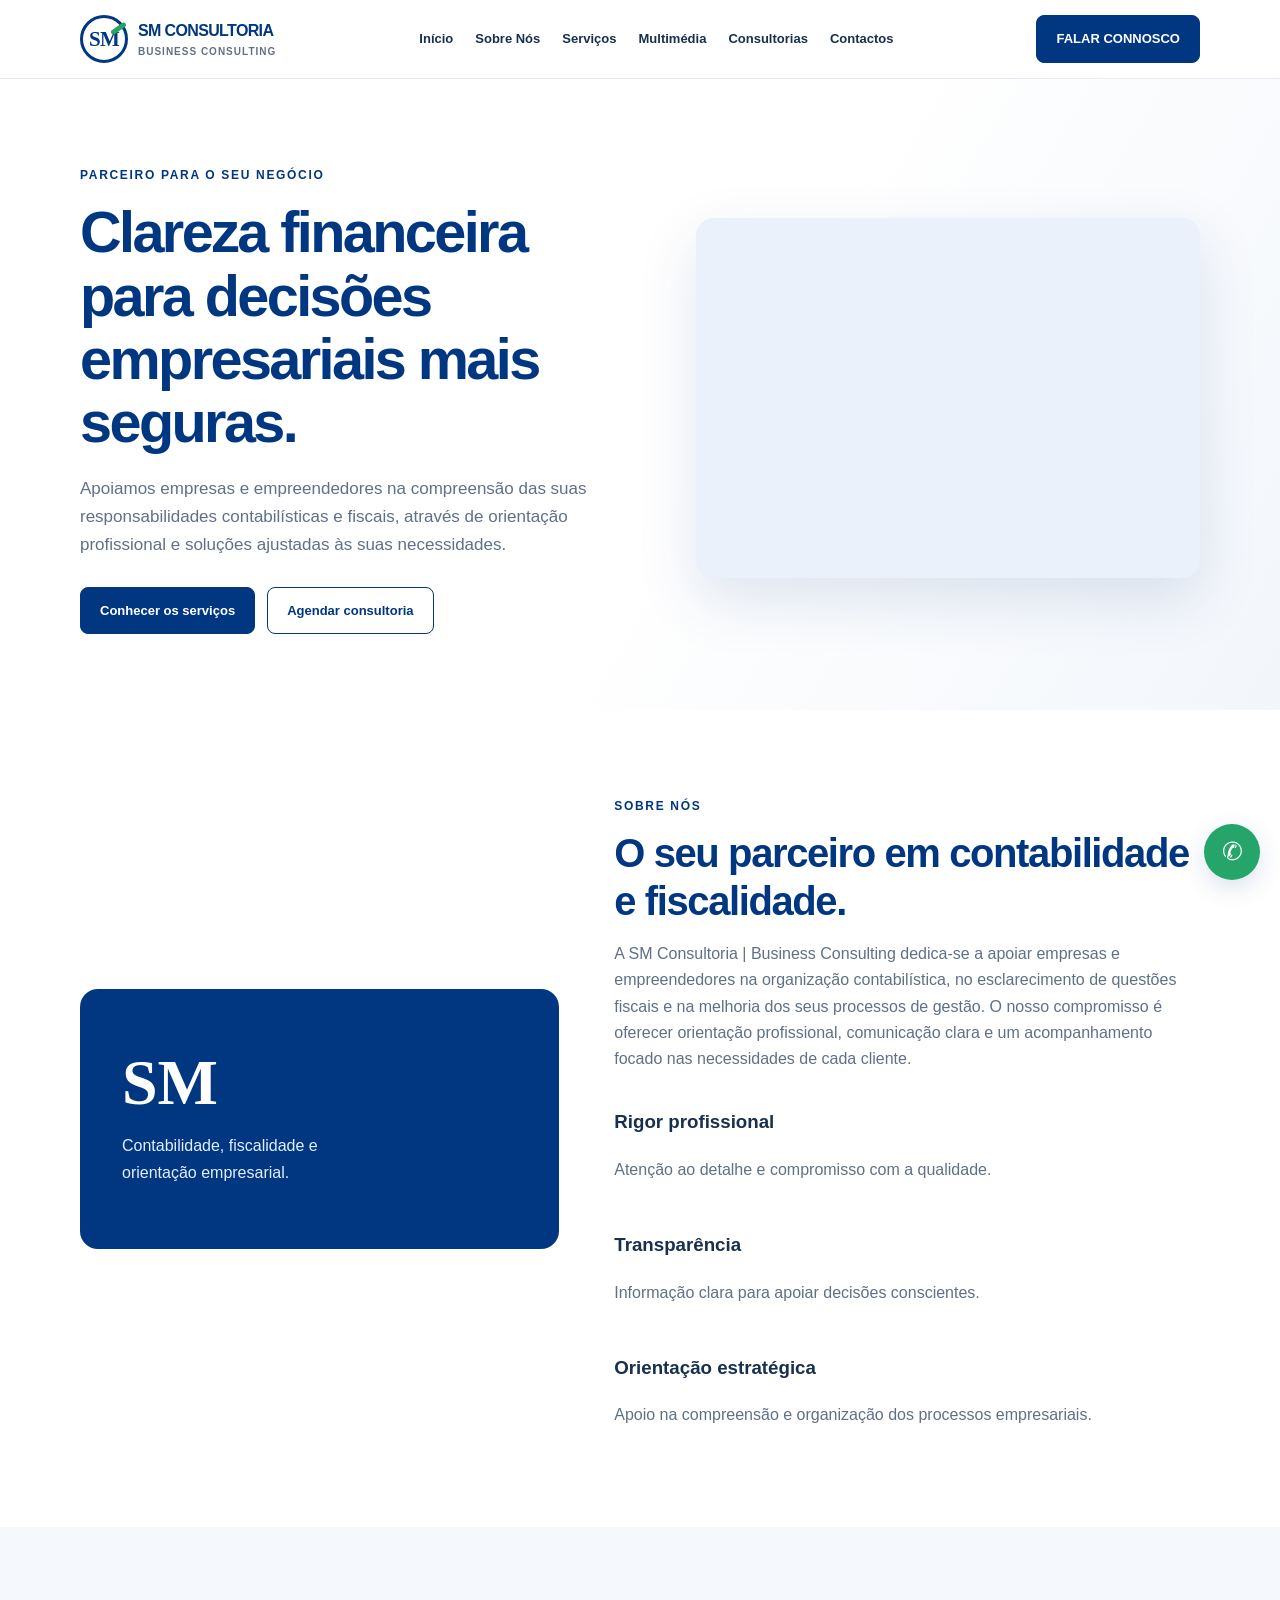
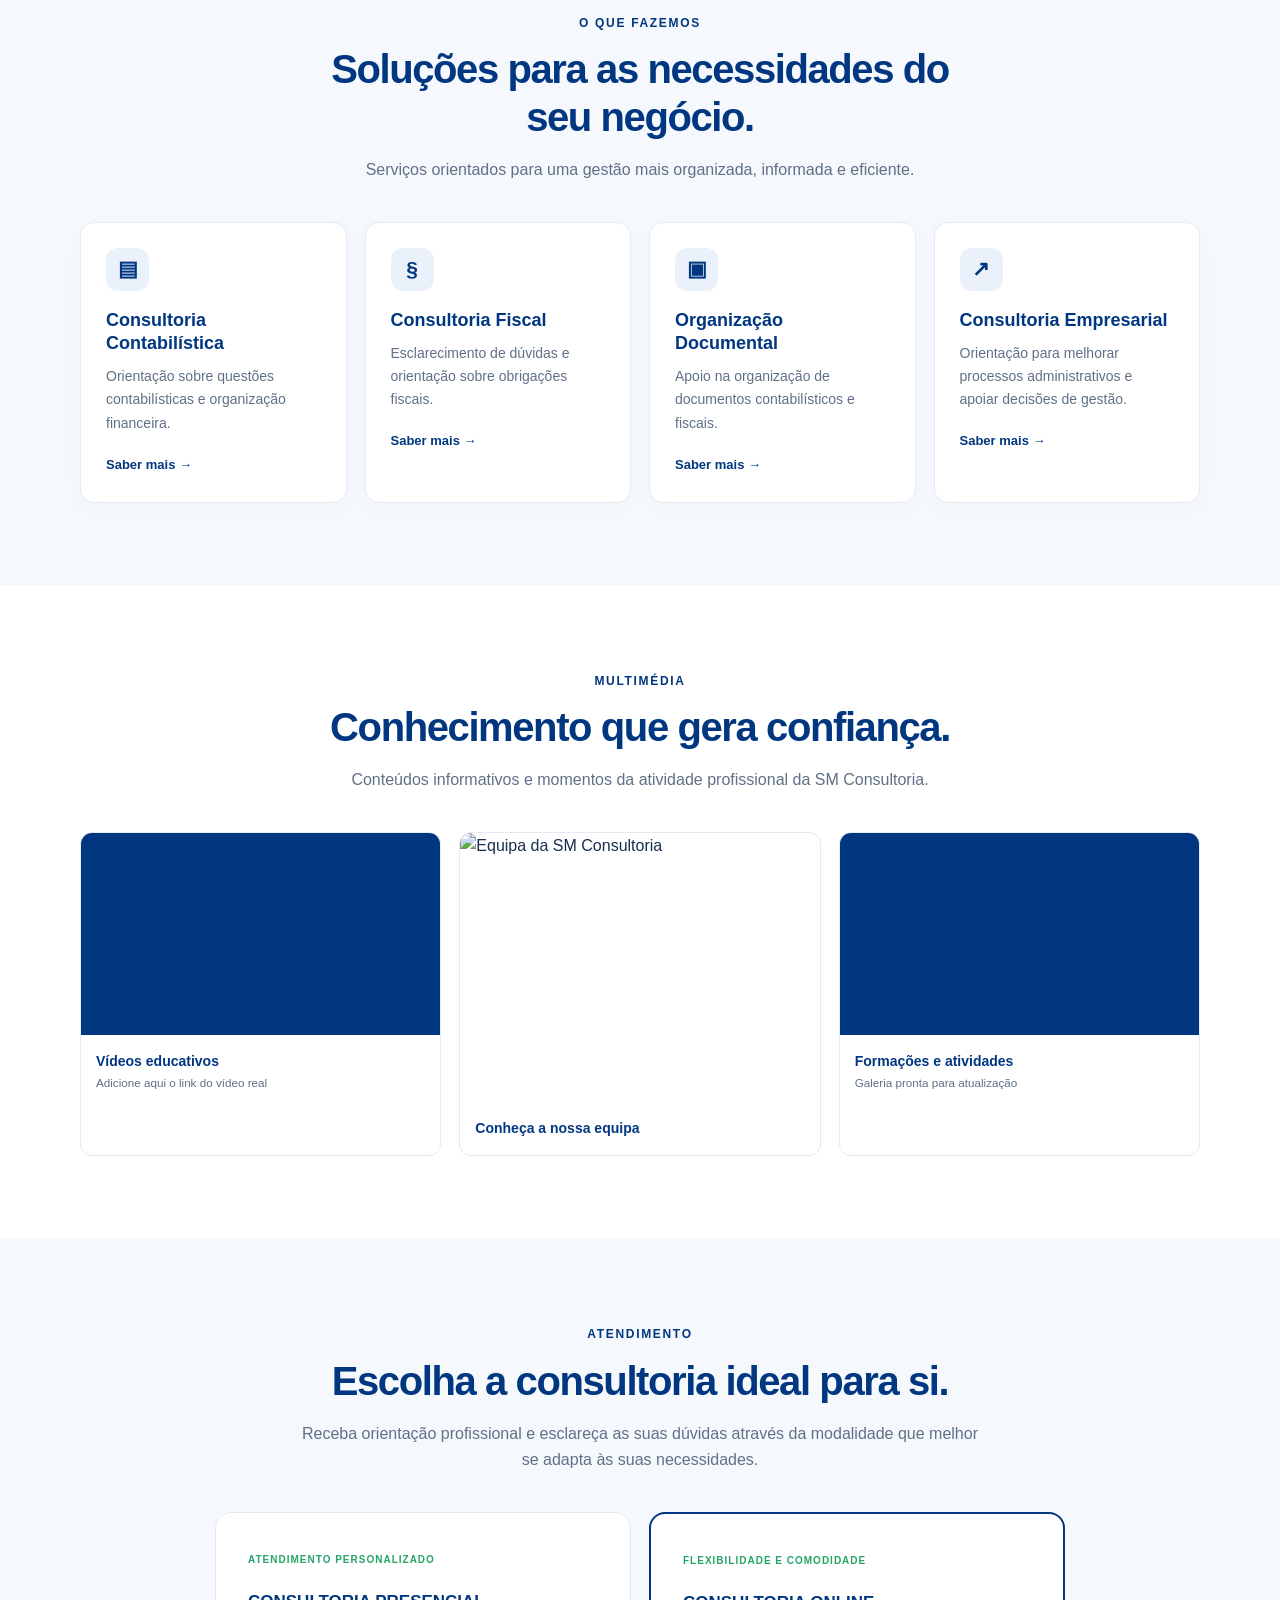
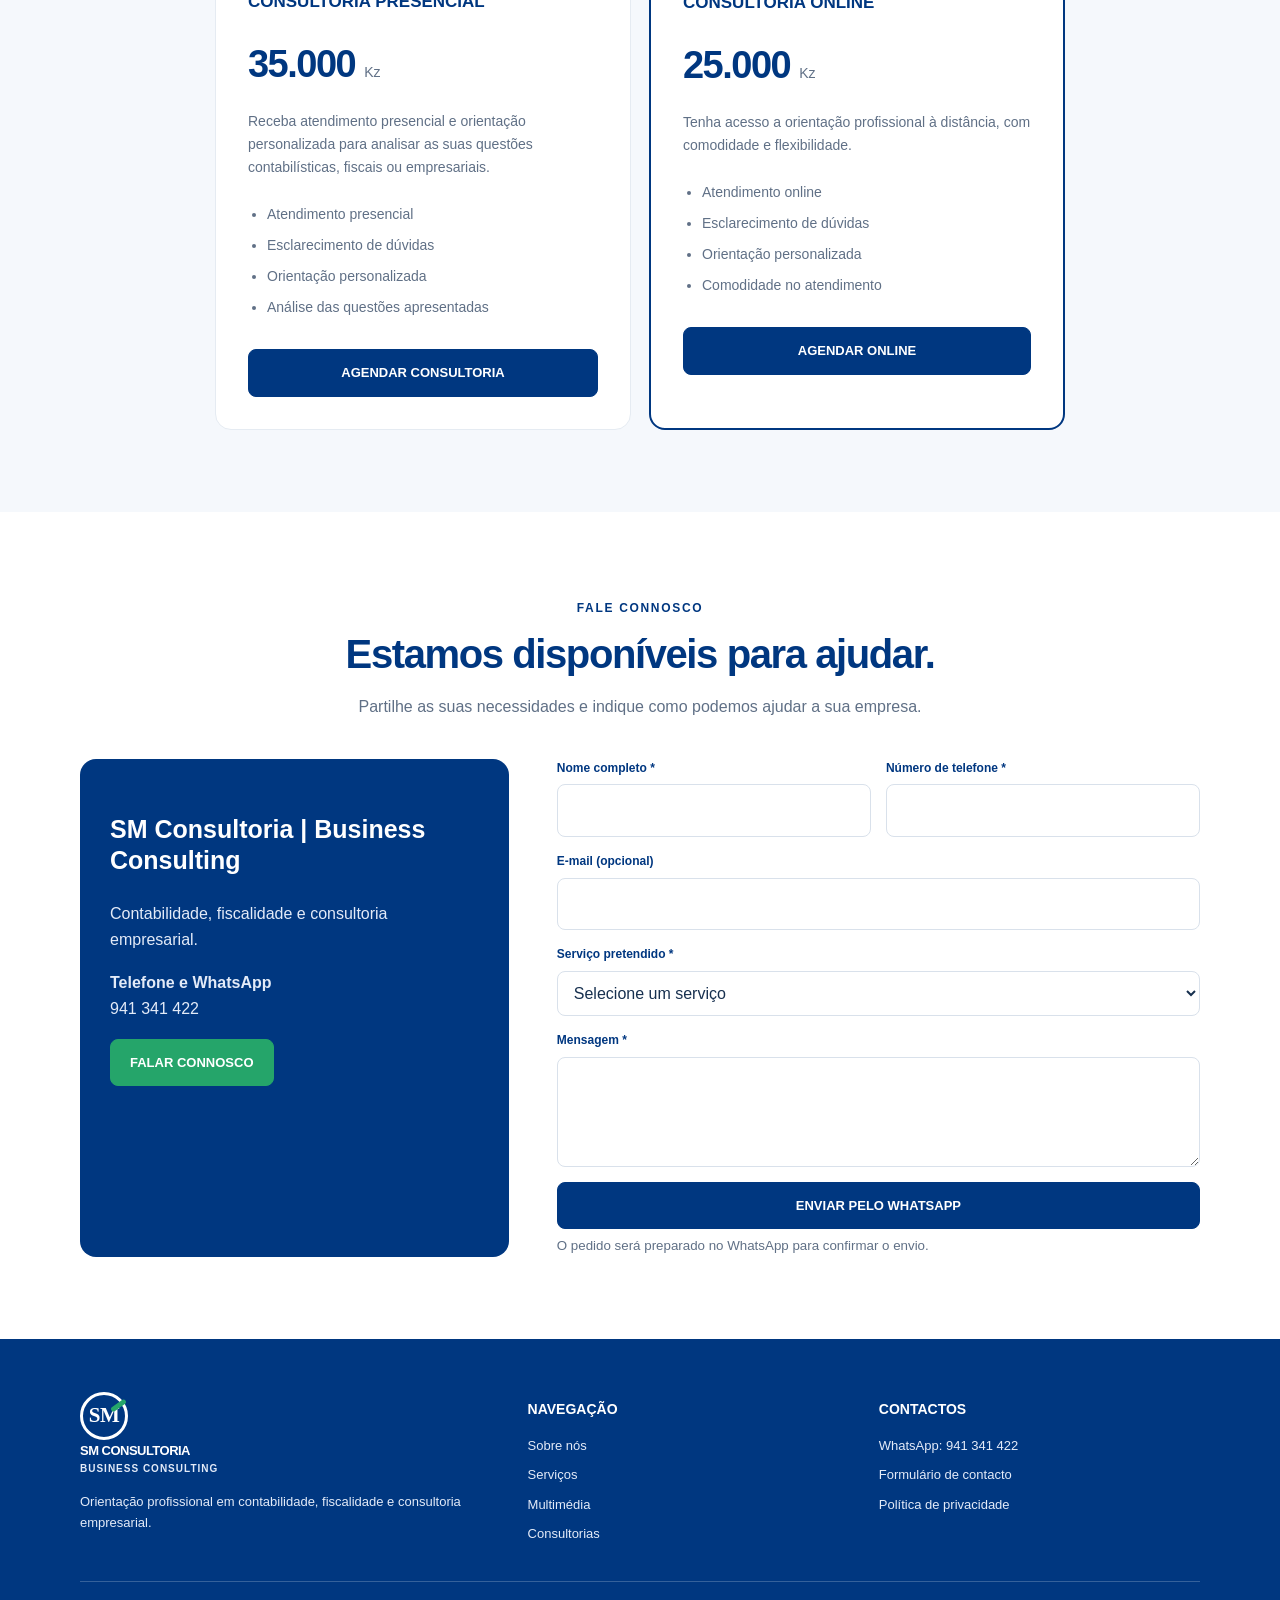
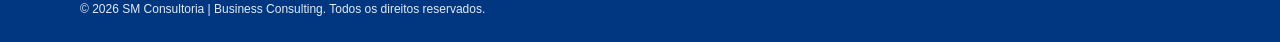
==== teste-1/index.html @ 42bf53d8 "Add SM Consultoria website in teste-1" ====
<!doctype html>
<html lang="pt-AO">
<head>
<meta charset="utf-8"><meta name="viewport" content="width=device-width,initial-scale=1">
<meta name="theme-color" content="#003780"><meta name="description" content="SM Consultoria | Business Consulting — contabilidade, fiscalidade e consultoria empresarial em Angola.">
<title>SM Consultoria | Business Consulting</title>
<style>
:root{--blue:#003780;--green:#25a56a;--white:#fff;--ink:#17304f;--muted:#607086;--line:#e5ebf2;--soft:#f5f8fc}*{box-sizing:border-box}html{scroll-behavior:smooth;scroll-padding-top:88px}body{margin:0;color:var(--ink);font-family:Inter,Manrope,Arial,sans-serif;line-height:1.65}img{max-width:100%;display:block}a{color:inherit;text-decoration:none}button,input,select,textarea{font:inherit}.wrap{width:min(1120px,calc(100% - 40px));margin:auto}.header{position:sticky;top:0;z-index:20;background:#fff;border-bottom:1px solid var(--line)}.nav{min-height:78px;display:flex;align-items:center;justify-content:space-between;gap:20px}.brand{display:flex;align-items:center;gap:10px;color:var(--blue);font-weight:800;letter-spacing:-.04em}.brandmark{width:48px;height:48px;border:3px solid var(--blue);border-radius:50%;display:grid;place-items:center;font:800 21px Georgia,serif;position:relative}.brandmark:after{content:"";position:absolute;width:17px;height:5px;background:var(--green);right:-2px;top:8px;transform:rotate(-35deg);border-radius:5px}.brand small{display:block;font-size:10px;letter-spacing:.1em;color:var(--muted);font-weight:600}.links{display:flex;align-items:center;gap:22px;font-size:13px;font-weight:650}.links a:hover{color:var(--blue)}.btn{display:inline-flex;align-items:center;justify-content:center;gap:8px;border:1px solid var(--blue);background:var(--blue);color:#fff;padding:12px 19px;border-radius:8px;font-size:13px;font-weight:750;cursor:pointer;transition:transform .2s,box-shadow .2s}.btn:hover{transform:translateY(-2px);box-shadow:0 8px 20px #00378020}.btn.outline{background:#fff;color:var(--blue)}.menu{display:none;border:0;background:#fff;color:var(--blue);font-size:26px}.hero{padding:82px 0 76px;background:linear-gradient(120deg,#fff 55%,#f2f6fb)}.hero-grid{display:grid;grid-template-columns:1.05fr .95fr;gap:58px;align-items:center}.eyebrow{color:var(--blue);font-size:12px;font-weight:800;letter-spacing:.14em;text-transform:uppercase}.hero h1{font-size:clamp(36px,4.5vw,58px);line-height:1.1;letter-spacing:-.045em;color:var(--blue);margin:14px 0 20px}.lead{font-size:17px;color:var(--muted);max-width:570px}.actions{display:flex;flex-wrap:wrap;gap:12px;margin-top:28px}.hero-photo{border-radius:18px;overflow:hidden;min-height:360px;box-shadow:0 22px 60px #00378020}.hero-photo img{width:100%;height:100%;min-height:360px;object-fit:cover;object-position:center}.section{padding:82px 0}.section.soft{background:var(--soft)}.section-head{max-width:680px;margin:0 auto 38px;text-align:center}.section h2{font-size:clamp(28px,3.4vw,40px);line-height:1.2;color:var(--blue);letter-spacing:-.035em;margin:10px 0 14px}.section-head p,.intro{color:var(--muted)}.grid3,.grid4,.pricing{display:grid;gap:18px}.grid3{grid-template-columns:repeat(3,minmax(0,1fr))}.grid4{grid-template-columns:repeat(4,minmax(0,1fr))}.card{background:#fff;border:1px solid var(--line);border-radius:14px;padding:25px;box-shadow:0 6px 22px #00378006;transition:transform .2s,box-shadow .2s}.card:hover{transform:translateY(-4px);box-shadow:0 15px 35px #00378012}.icon{width:43px;height:43px;border-radius:12px;background:#eaf1fb;color:var(--blue);display:grid;place-items:center;font-size:21px;font-weight:800;margin-bottom:18px}.card h3{color:var(--blue);font-size:18px;line-height:1.3;margin:0 0 10px}.card p{font-size:14px;color:var(--muted);margin:0 0 16px}.textlink{font-size:13px;font-weight:800;color:var(--blue)}.about-grid{display:grid;grid-template-columns:.9fr 1.1fr;gap:55px;align-items:center}.about-mark{background:var(--blue);color:#fff;border-radius:18px;padding:42px;min-height:260px;display:flex;flex-direction:column;justify-content:center}.about-mark strong{font:700 clamp(40px,5vw,64px) Georgia,serif;line-height:1}.about-mark span{margin-top:18px;max-width:250px;color:#e4edfa}.pricing{grid-template-columns:repeat(2,minmax(0,1fr));max-width:850px;margin:auto}.price-card{padding:32px;border:1px solid var(--line);border-radius:16px;background:#fff;position:relative}.price-card.featured{border:2px solid var(--blue)}.price-card h3{color:var(--blue);font-size:17px}.price{font-size:38px;letter-spacing:-.04em;color:var(--blue);font-weight:850;margin:14px 0}.price span{font-size:14px;letter-spacing:0;color:var(--muted);font-weight:500}.price-card p,.price-card li{font-size:14px;color:var(--muted)}.price-card ul{padding-left:19px;margin:20px 0 26px}.price-card li{padding:4px 0}.badge{font-size:10px;letter-spacing:.1em;color:var(--green);font-weight:800}.media-grid{display:grid;grid-template-columns:repeat(3,minmax(0,1fr));gap:18px}.media-tile{border:1px solid var(--line);border-radius:12px;overflow:hidden;background:#fff}.media-tile img{width:100%;aspect-ratio:4/3;object-fit:cover}.media-tile div{padding:15px;font-weight:750;color:var(--blue);font-size:14px}.video-placeholder{aspect-ratio:16/9;background:var(--blue);color:#fff;display:grid;place-items:center;font-size:36px}.contact-grid{display:grid;grid-template-columns:.8fr 1.2fr;gap:48px}.contact-box{background:var(--blue);border-radius:16px;color:#fff;padding:30px}.contact-box h3{font-size:25px;line-height:1.25}.contact-box p{color:#e3ebf8}.form{display:grid;grid-template-columns:1fr 1fr;gap:15px}.field{display:flex;flex-direction:column;gap:6px}.field.full{grid-column:1/-1}.field label{font-size:12px;font-weight:750;color:var(--blue)}.field input,.field select,.field textarea{width:100%;border:1px solid #d9e1eb;border-radius:8px;padding:12px;background:#fff;color:var(--ink);min-width:0}.field textarea{min-height:110px;resize:vertical}.footer{background:var(--blue);color:#fff;padding:45px 0 22px}.footer-grid{display:grid;grid-template-columns:1.3fr 1fr 1fr;gap:30px}.footer p,.footer a{font-size:13px;color:#e3ebf8}.footer h3{font-size:14px}.footer a{display:block;margin:8px 0}.copyright{border-top:1px solid #ffffff35;margin-top:28px;padding-top:18px;font-size:12px;color:#e3ebf8}.whatsapp{position:fixed;right:20px;bottom:20px;z-index:30;background:var(--green);color:#fff;width:56px;height:56px;border-radius:50%;display:grid;place-items:center;font-size:25px;box-shadow:0 8px 24px #00378025}.reveal{opacity:0;transform:translateY(16px);transition:opacity .6s,transform .6s}.reveal.visible{opacity:1;transform:none}:focus-visible{outline:3px solid var(--green);outline-offset:3px}@media(prefers-reduced-motion:reduce){html{scroll-behavior:auto}*,*:before,*:after{animation:none!important;transition:none!important}.reveal{opacity:1;transform:none}}@media(max-width:900px){.links{gap:12px}.links a{font-size:12px}.nav>.btn{display:none}.hero-grid{gap:30px}.grid4{grid-template-columns:repeat(2,minmax(0,1fr))}.about-grid{gap:30px}}@media(max-width:700px){.wrap{width:min(100% - 32px,560px)}.nav{min-height:70px}.menu{display:block}.links{display:none;position:absolute;top:69px;left:0;right:0;background:#fff;padding:18px 22px 24px;border-bottom:1px solid var(--line);box-shadow:0 12px 20px #00378010;flex-direction:column;align-items:stretch;gap:0}.links.open{display:flex}.links a{padding:12px 0;font-size:14px}.links .mobile-cta{display:block;background:var(--blue);color:#fff;text-align:center;border-radius:8px;margin-top:10px;padding:12px}.hero{padding:52px 0}.hero-grid,.about-grid,.contact-grid{grid-template-columns:1fr}.hero-grid{gap:28px}.hero h1{font-size:clamp(34px,10vw,46px)}.lead{font-size:15px}.hero-photo,.hero-photo img{min-height:250px}.section{padding:62px 0}.grid3,.grid4,.pricing,.media-grid{grid-template-columns:1fr}.card{padding:22px}.about-mark{min-height:220px}.price-card{padding:25px}.contact-grid{gap:25px}.form{grid-template-columns:1fr}.field.full{grid-column:auto}.footer-grid{grid-template-columns:1fr;gap:18px}.whatsapp{right:14px;bottom:14px;width:52px;height:52px}.actions .btn{flex:1 1 100%}}@media(min-width:701px){.links .mobile-cta{display:none}}
</style>
</head>
<body>
<header class="header"><div class="wrap nav"><a class="brand" href="#inicio" aria-label="SM Consultoria, início"><span class="brandmark">SM</span><span>SM CONSULTORIA<small>BUSINESS CONSULTING</small></span></a><button class="menu" aria-label="Abrir menu" aria-expanded="false" id="menuBtn">☰</button><nav class="links" id="navLinks"><a href="#inicio">Início</a><a href="#sobre">Sobre Nós</a><a href="#servicos">Serviços</a><a href="#multimedia">Multimédia</a><a href="#consultorias">Consultorias</a><a href="#contactos">Contactos</a><a class="mobile-cta" href="https://wa.me/244941341422">FALAR CONNOSCO</a></nav><a class="btn" href="https://wa.me/244941341422?text=Ol%C3%A1%2C%20SM%20Consultoria.%20Gostaria%20de%20obter%20mais%20informa%C3%A7%C3%B5es.">FALAR CONNOSCO</a></div></header>
<main>
<section class="hero" id="inicio"><div class="wrap hero-grid"><div class="reveal"><span class="eyebrow">Parceiro para o seu negócio</span><h1>Clareza financeira para decisões empresariais mais seguras.</h1><p class="lead">Apoiamos empresas e empreendedores na compreensão das suas responsabilidades contabilísticas e fiscais, através de orientação profissional e soluções ajustadas às suas necessidades.</p><div class="actions"><a class="btn" href="#servicos">Conhecer os serviços</a><a class="btn outline" href="#consultorias">Agendar consultoria</a></div></div><div class="hero-photo reveal"><img src="assets/equipa-sm.jpg" alt="Equipa da SM Consultoria" onerror="this.style.display='none';this.parentElement.style.background='#eaf1fb'"></div></div></section>
<section class="section" id="sobre"><div class="wrap about-grid"><div class="about-mark reveal"><strong>SM</strong><span>Contabilidade, fiscalidade e orientação empresarial.</span></div><div class="reveal"><span class="eyebrow">Sobre nós</span><h2>O seu parceiro em contabilidade e fiscalidade.</h2><p class="intro">A SM Consultoria | Business Consulting dedica-se a apoiar empresas e empreendedores na organização contabilística, no esclarecimento de questões fiscais e na melhoria dos seus processos de gestão. O nosso compromisso é oferecer orientação profissional, comunicação clara e um acompanhamento focado nas necessidades de cada cliente.</p><div class="grid3" style="grid-template-columns:1fr;gap:12px"><div><h3>Rigor profissional</h3><p class="intro">Atenção ao detalhe e compromisso com a qualidade.</p></div><div><h3>Transparência</h3><p class="intro">Informação clara para apoiar decisões conscientes.</p></div><div><h3>Orientação estratégica</h3><p class="intro">Apoio na compreensão e organização dos processos empresariais.</p></div></div></div></div></section>
<section class="section soft" id="servicos"><div class="wrap"><div class="section-head reveal"><span class="eyebrow">O que fazemos</span><h2>Soluções para as necessidades do seu negócio.</h2><p>Serviços orientados para uma gestão mais organizada, informada e eficiente.</p></div><div class="grid4"><article class="card reveal"><div class="icon">▤</div><h3>Consultoria Contabilística</h3><p>Orientação sobre questões contabilísticas e organização financeira.</p><a class="textlink" href="#contactos">Saber mais →</a></article><article class="card reveal"><div class="icon">§</div><h3>Consultoria Fiscal</h3><p>Esclarecimento de dúvidas e orientação sobre obrigações fiscais.</p><a class="textlink" href="#contactos">Saber mais →</a></article><article class="card reveal"><div class="icon">▣</div><h3>Organização Documental</h3><p>Apoio na organização de documentos contabilísticos e fiscais.</p><a class="textlink" href="#contactos">Saber mais →</a></article><article class="card reveal"><div class="icon">↗</div><h3>Consultoria Empresarial</h3><p>Orientação para melhorar processos administrativos e apoiar decisões de gestão.</p><a class="textlink" href="#contactos">Saber mais →</a></article></div></div></section>
<section class="section" id="multimedia"><div class="wrap"><div class="section-head reveal"><span class="eyebrow">Multimédia</span><h2>Conhecimento que gera confiança.</h2><p>Conteúdos informativos e momentos da atividade profissional da SM Consultoria.</p></div><div class="media-grid"><article class="media-tile reveal"><div class="video-placeholder">▶</div><div>Vídeos educativos <small style="display:block;color:#607086;font-weight:400">Adicione aqui o link do vídeo real</small></div></article><article class="media-tile reveal"><img src="assets/equipa-sm.jpg" alt="Equipa da SM Consultoria"><div>Conheça a nossa equipa</div></article><article class="media-tile reveal"><div class="video-placeholder">＋</div><div>Formações e atividades <small style="display:block;color:#607086;font-weight:400">Galeria pronta para atualização</small></div></article></div></div></section>
<section class="section soft" id="consultorias"><div class="wrap"><div class="section-head reveal"><span class="eyebrow">Atendimento</span><h2>Escolha a consultoria ideal para si.</h2><p>Receba orientação profissional e esclareça as suas dúvidas através da modalidade que melhor se adapta às suas necessidades.</p></div><div class="pricing"><article class="price-card reveal"><span class="badge">ATENDIMENTO PERSONALIZADO</span><h3>CONSULTORIA PRESENCIAL</h3><div class="price">35.000 <span>Kz</span></div><p>Receba atendimento presencial e orientação personalizada para analisar as suas questões contabilísticas, fiscais ou empresariais.</p><ul><li>Atendimento presencial</li><li>Esclarecimento de dúvidas</li><li>Orientação personalizada</li><li>Análise das questões apresentadas</li></ul><a class="btn" style="width:100%" href="https://wa.me/244941341422?text=Ol%C3%A1%2C%20quero%20agendar%20uma%20consultoria%20presencial%20de%2035.000%20Kz.">AGENDAR CONSULTORIA</a></article><article class="price-card featured reveal"><span class="badge">FLEXIBILIDADE E COMODIDADE</span><h3>CONSULTORIA ONLINE</h3><div class="price">25.000 <span>Kz</span></div><p>Tenha acesso a orientação profissional à distância, com comodidade e flexibilidade.</p><ul><li>Atendimento online</li><li>Esclarecimento de dúvidas</li><li>Orientação personalizada</li><li>Comodidade no atendimento</li></ul><a class="btn" style="width:100%" href="https://wa.me/244941341422?text=Ol%C3%A1%2C%20quero%20agendar%20uma%20consultoria%20online%20de%2025.000%20Kz.">AGENDAR ONLINE</a></article></div></div></section>
<section class="section" id="contactos"><div class="wrap"><div class="section-head reveal"><span class="eyebrow">Fale connosco</span><h2>Estamos disponíveis para ajudar.</h2><p>Partilhe as suas necessidades e indique como podemos ajudar a sua empresa.</p></div><div class="contact-grid"><div class="contact-box reveal"><h3>SM Consultoria | Business Consulting</h3><p>Contabilidade, fiscalidade e consultoria empresarial.</p><p><strong>Telefone e WhatsApp</strong><br>941 341 422</p><a class="btn" style="background:#25a56a;border-color:#25a56a" href="https://wa.me/244941341422">FALAR CONNOSCO</a></div><form class="form reveal" id="contactForm"><div class="field"><label for="name">Nome completo *</label><input id="name" name="name" autocomplete="name" required></div><div class="field"><label for="phone">Número de telefone *</label><input id="phone" name="phone" type="tel" autocomplete="tel" required></div><div class="field full"><label for="email">E-mail (opcional)</label><input id="email" name="email" type="email" autocomplete="email"></div><div class="field full"><label for="service">Serviço pretendido *</label><select id="service" name="service" required><option value="">Selecione um serviço</option><option>Consultoria Contabilística</option><option>Consultoria Fiscal</option><option>Organização Documental</option><option>Consultoria Empresarial</option><option>Consultoria Presencial</option><option>Consultoria Online</option></select></div><div class="field full"><label for="message">Mensagem *</label><textarea id="message" name="message" required></textarea></div><div class="field full"><button class="btn" type="submit">ENVIAR PELO WHATSAPP</button><small style="color:#607086">O pedido será preparado no WhatsApp para confirmar o envio.</small></div></form></div></div></section>
</main><footer class="footer"><div class="wrap"><div class="footer-grid"><div><a class="brand" href="#inicio" style="color:#fff"><span class="brandmark" style="border-color:#fff;color:#fff">SM</span><span style="color:#fff">SM CONSULTORIA<small style="color:#e3ebf8">BUSINESS CONSULTING</small></span></a><p>Orientação profissional em contabilidade, fiscalidade e consultoria empresarial.</p></div><div><h3>NAVEGAÇÃO</h3><a href="#sobre">Sobre nós</a><a href="#servicos">Serviços</a><a href="#multimedia">Multimédia</a><a href="#consultorias">Consultorias</a></div><div><h3>CONTACTOS</h3><a href="https://wa.me/244941341422">WhatsApp: 941 341 422</a><a href="#contactos">Formulário de contacto</a><a href="privacy.html">Política de privacidade</a></div></div><div class="copyright">© <span id="year"></span> SM Consultoria | Business Consulting. Todos os direitos reservados.</div></div></footer><a class="whatsapp" href="https://wa.me/244941341422?text=Ol%C3%A1%2C%20SM%20Consultoria!" aria-label="Contactar pelo WhatsApp">✆</a>
<script>
const menuBtn=document.getElementById('menuBtn'),navLinks=document.getElementById('navLinks');menuBtn.addEventListener('click',()=>{const open=navLinks.classList.toggle('open');menuBtn.setAttribute('aria-expanded',String(open));menuBtn.setAttribute('aria-label',open?'Fechar menu':'Abrir menu');menuBtn.textContent=open?'×':'☰'});navLinks.querySelectorAll('a').forEach(a=>a.addEventListener('click',()=>{navLinks.classList.remove('open');menuBtn.setAttribute('aria-expanded','false');menuBtn.textContent='☰'}));document.getElementById('year').textContent=new Date().getFullYear();document.getElementById('contactForm').addEventListener('submit',e=>{e.preventDefault();const f=new FormData(e.currentTarget);const body=['Olá, SM Consultoria! Gostaria de entrar em contacto.','Nome: '+f.get('name'),'Telefone: '+f.get('phone'),'E-mail: '+(f.get('email')||'Não indicado'),'Serviço: '+f.get('service'),'Mensagem: '+f.get('message')].join('\n');window.open('https://wa.me/244941341422?text='+encodeURIComponent(body),'_blank','noopener,noreferrer')});const observer=new IntersectionObserver(entries=>entries.forEach(entry=>{if(entry.isIntersecting){entry.target.classList.add('visible');observer.unobserve(entry.target)}}),{threshold:.12});document.querySelectorAll('.reveal').forEach(el=>observer.observe(el));
</script></body></html>
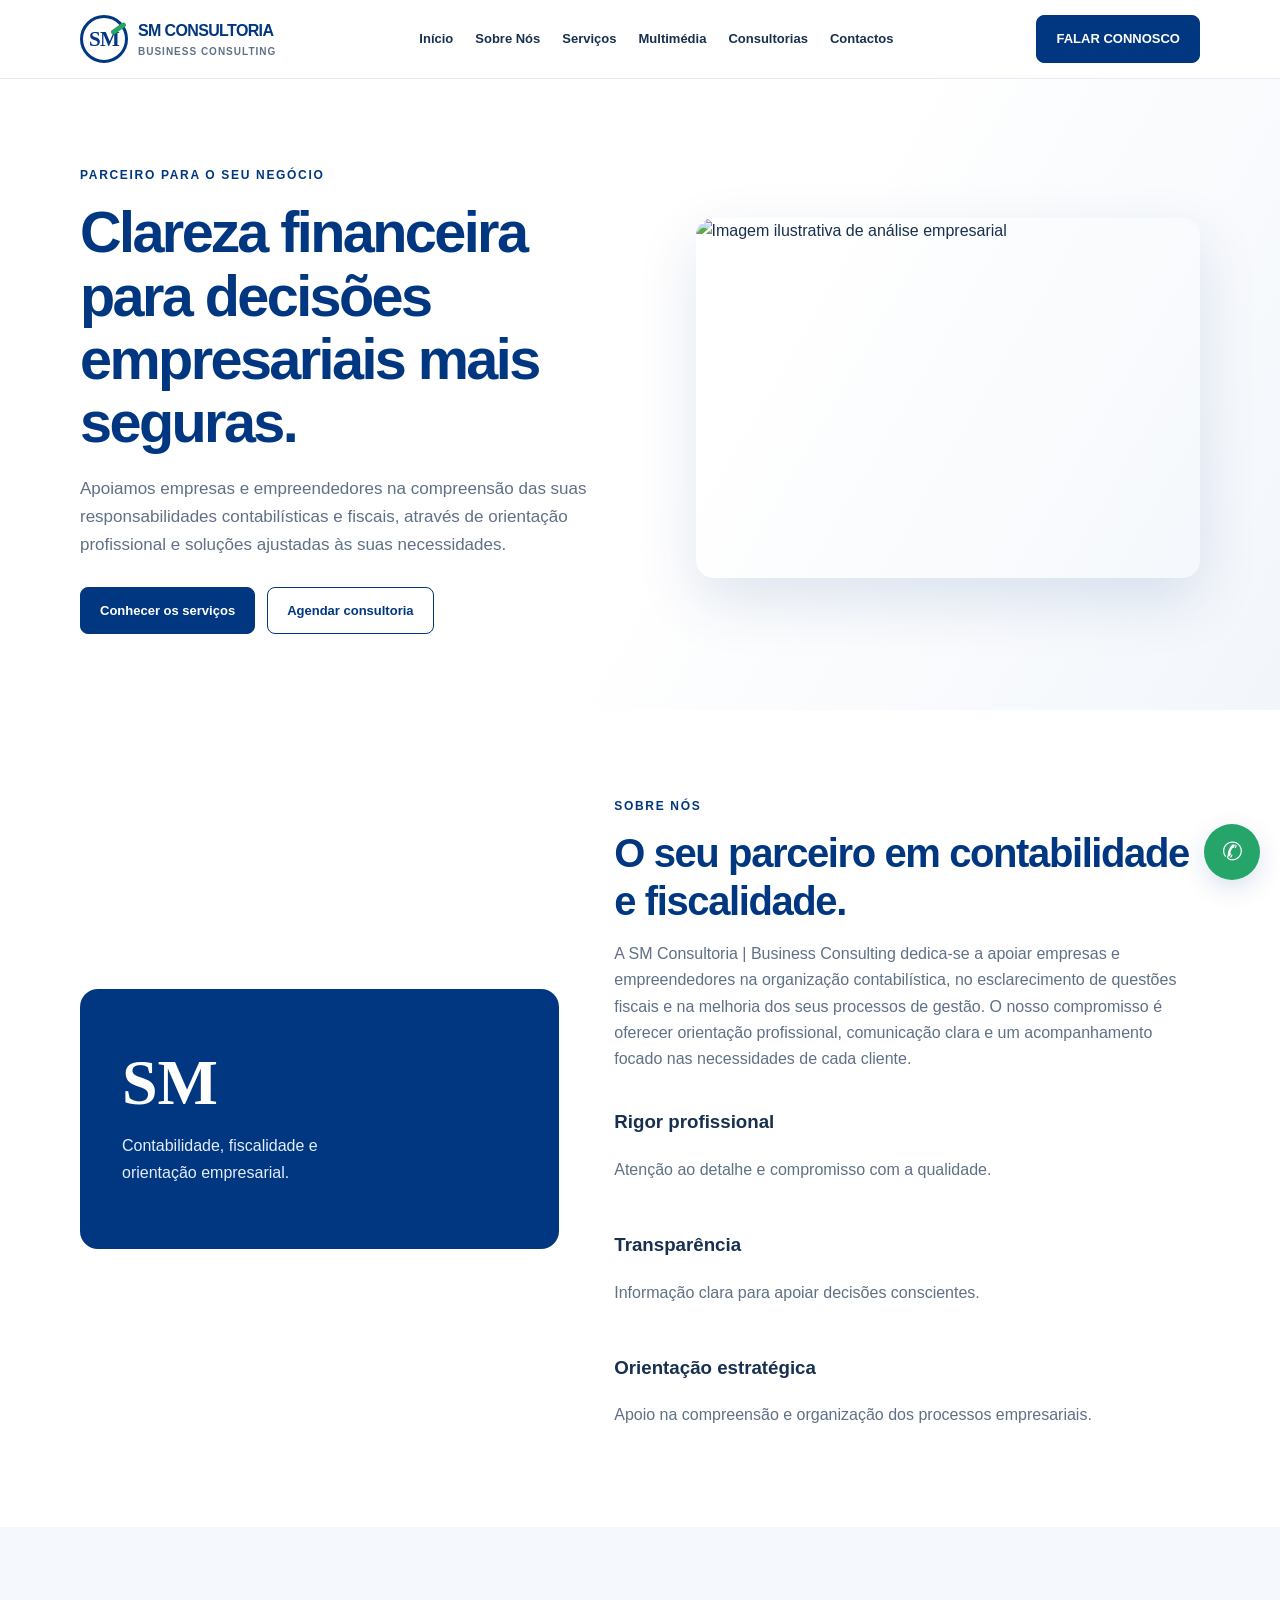
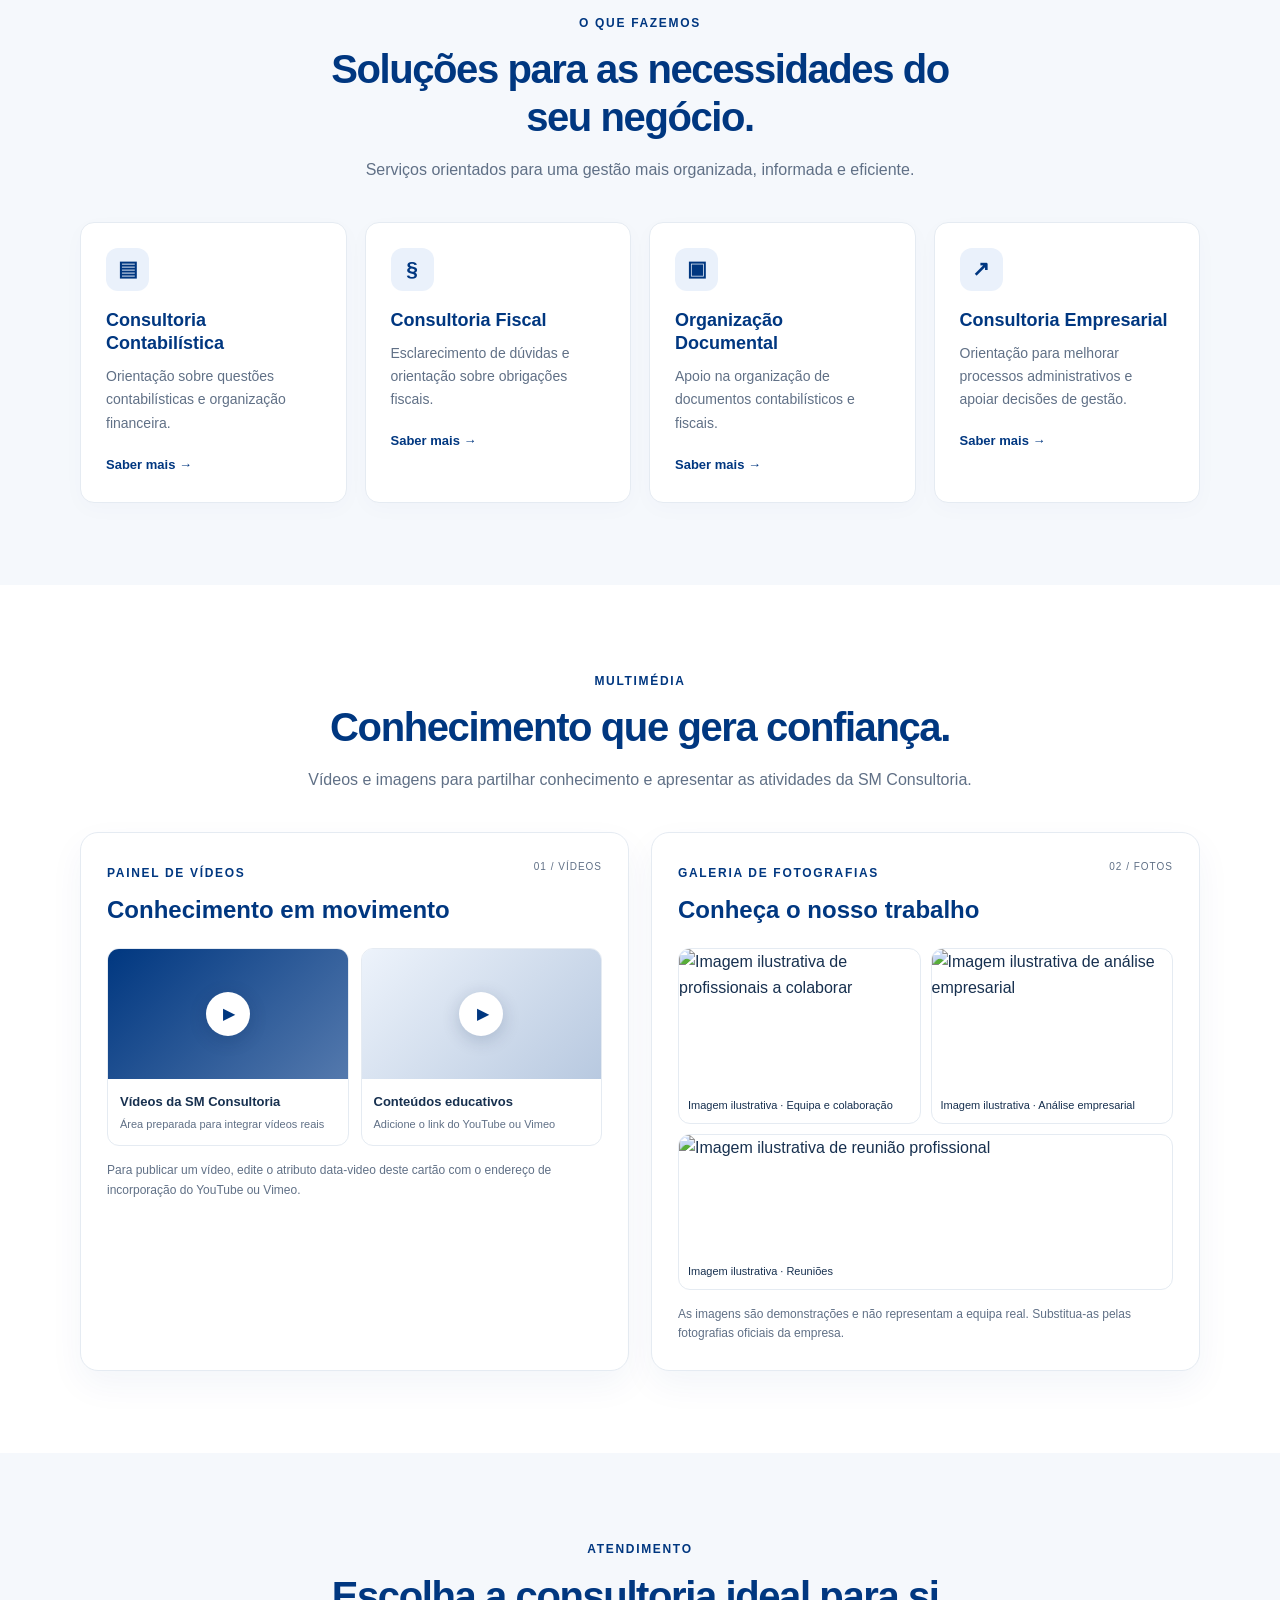
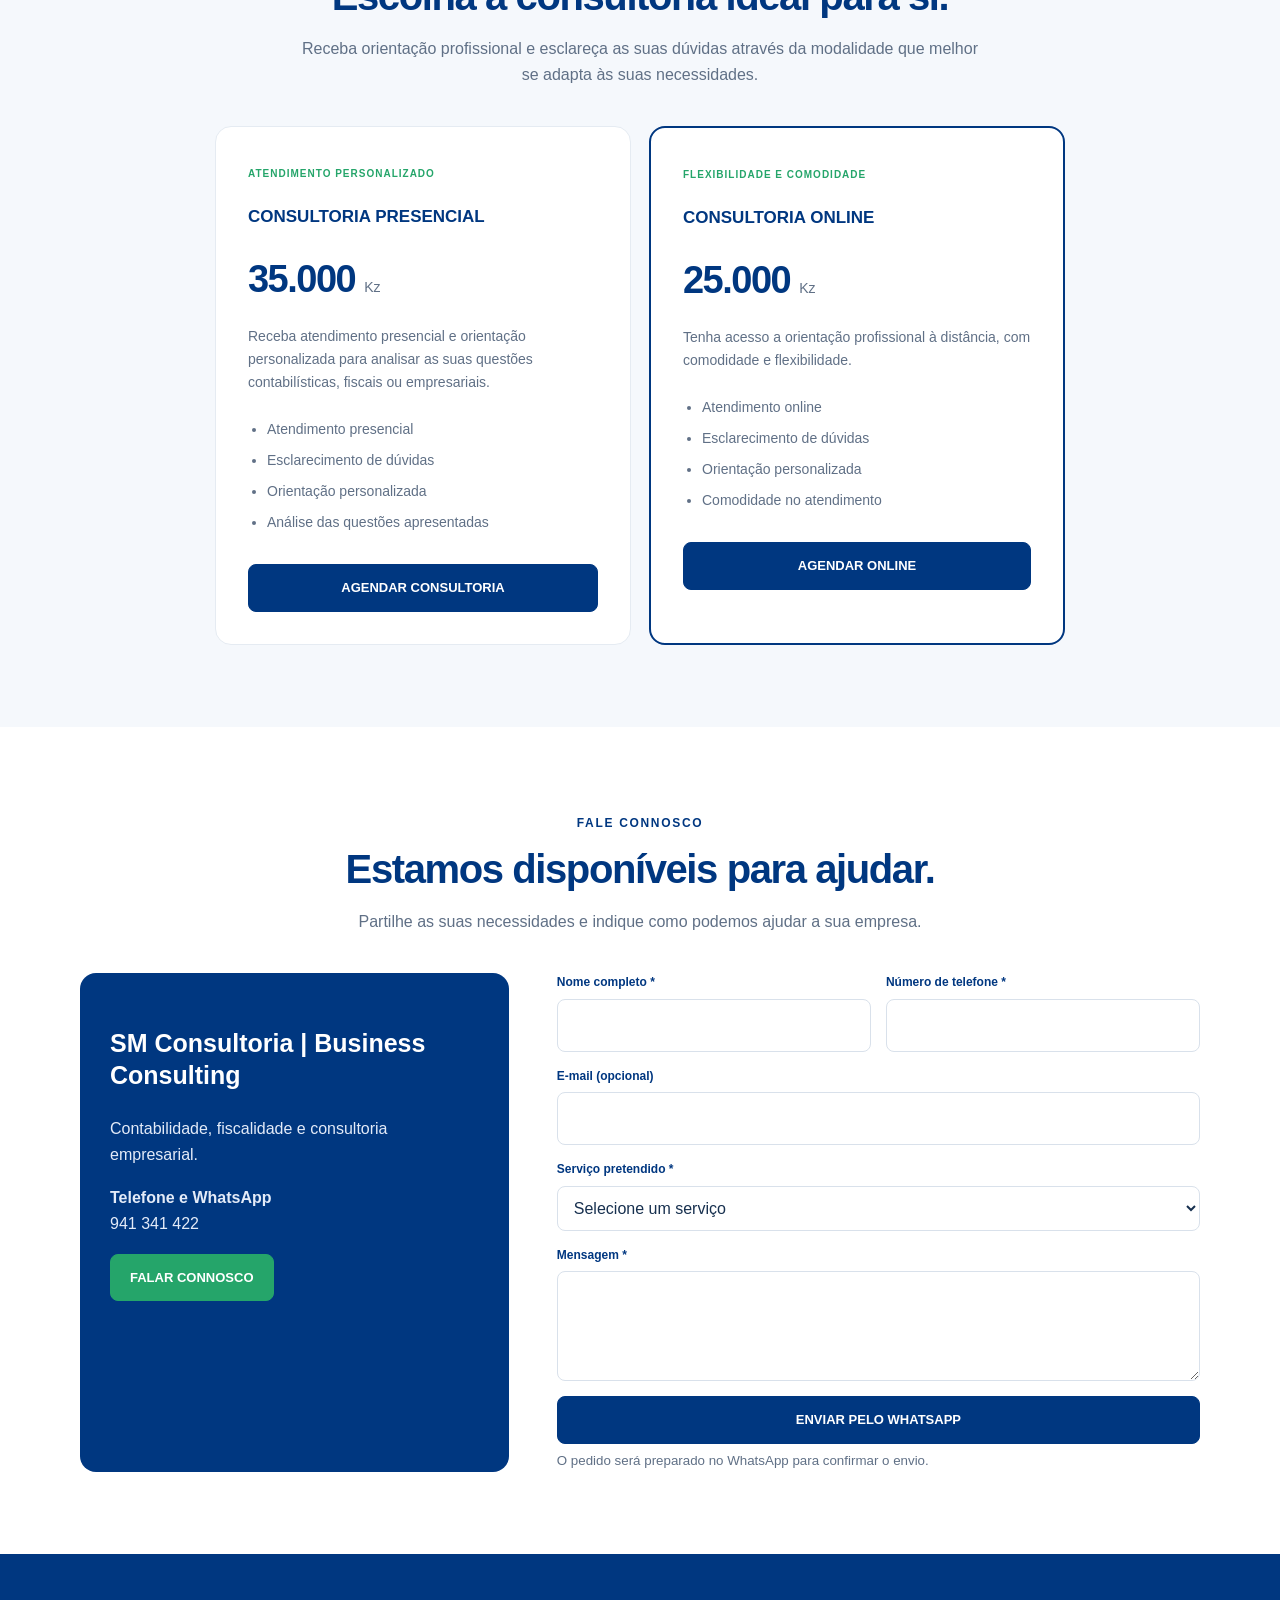
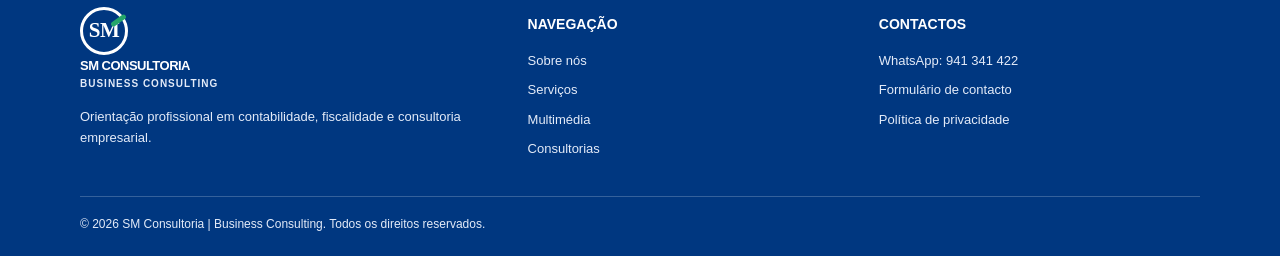
==== commit b2a1e934: "Enhance SM Consultoria website with responsive media galleries and modal interactions" ====
--- a/teste-1/index.html
+++ b/teste-1/index.html
@@ -6,18 +6,32 @@
 <title>SM Consultoria | Business Consulting</title>
 <style>
 :root{--blue:#003780;--green:#25a56a;--white:#fff;--ink:#17304f;--muted:#607086;--line:#e5ebf2;--soft:#f5f8fc}*{box-sizing:border-box}html{scroll-behavior:smooth;scroll-padding-top:88px}body{margin:0;color:var(--ink);font-family:Inter,Manrope,Arial,sans-serif;line-height:1.65}img{max-width:100%;display:block}a{color:inherit;text-decoration:none}button,input,select,textarea{font:inherit}.wrap{width:min(1120px,calc(100% - 40px));margin:auto}.header{position:sticky;top:0;z-index:20;background:#fff;border-bottom:1px solid var(--line)}.nav{min-height:78px;display:flex;align-items:center;justify-content:space-between;gap:20px}.brand{display:flex;align-items:center;gap:10px;color:var(--blue);font-weight:800;letter-spacing:-.04em}.brandmark{width:48px;height:48px;border:3px solid var(--blue);border-radius:50%;display:grid;place-items:center;font:800 21px Georgia,serif;position:relative}.brandmark:after{content:"";position:absolute;width:17px;height:5px;background:var(--green);right:-2px;top:8px;transform:rotate(-35deg);border-radius:5px}.brand small{display:block;font-size:10px;letter-spacing:.1em;color:var(--muted);font-weight:600}.links{display:flex;align-items:center;gap:22px;font-size:13px;font-weight:650}.links a:hover{color:var(--blue)}.btn{display:inline-flex;align-items:center;justify-content:center;gap:8px;border:1px solid var(--blue);background:var(--blue);color:#fff;padding:12px 19px;border-radius:8px;font-size:13px;font-weight:750;cursor:pointer;transition:transform .2s,box-shadow .2s}.btn:hover{transform:translateY(-2px);box-shadow:0 8px 20px #00378020}.btn.outline{background:#fff;color:var(--blue)}.menu{display:none;border:0;background:#fff;color:var(--blue);font-size:26px}.hero{padding:82px 0 76px;background:linear-gradient(120deg,#fff 55%,#f2f6fb)}.hero-grid{display:grid;grid-template-columns:1.05fr .95fr;gap:58px;align-items:center}.eyebrow{color:var(--blue);font-size:12px;font-weight:800;letter-spacing:.14em;text-transform:uppercase}.hero h1{font-size:clamp(36px,4.5vw,58px);line-height:1.1;letter-spacing:-.045em;color:var(--blue);margin:14px 0 20px}.lead{font-size:17px;color:var(--muted);max-width:570px}.actions{display:flex;flex-wrap:wrap;gap:12px;margin-top:28px}.hero-photo{border-radius:18px;overflow:hidden;min-height:360px;box-shadow:0 22px 60px #00378020}.hero-photo img{width:100%;height:100%;min-height:360px;object-fit:cover;object-position:center}.section{padding:82px 0}.section.soft{background:var(--soft)}.section-head{max-width:680px;margin:0 auto 38px;text-align:center}.section h2{font-size:clamp(28px,3.4vw,40px);line-height:1.2;color:var(--blue);letter-spacing:-.035em;margin:10px 0 14px}.section-head p,.intro{color:var(--muted)}.grid3,.grid4,.pricing{display:grid;gap:18px}.grid3{grid-template-columns:repeat(3,minmax(0,1fr))}.grid4{grid-template-columns:repeat(4,minmax(0,1fr))}.card{background:#fff;border:1px solid var(--line);border-radius:14px;padding:25px;box-shadow:0 6px 22px #00378006;transition:transform .2s,box-shadow .2s}.card:hover{transform:translateY(-4px);box-shadow:0 15px 35px #00378012}.icon{width:43px;height:43px;border-radius:12px;background:#eaf1fb;color:var(--blue);display:grid;place-items:center;font-size:21px;font-weight:800;margin-bottom:18px}.card h3{color:var(--blue);font-size:18px;line-height:1.3;margin:0 0 10px}.card p{font-size:14px;color:var(--muted);margin:0 0 16px}.textlink{font-size:13px;font-weight:800;color:var(--blue)}.about-grid{display:grid;grid-template-columns:.9fr 1.1fr;gap:55px;align-items:center}.about-mark{background:var(--blue);color:#fff;border-radius:18px;padding:42px;min-height:260px;display:flex;flex-direction:column;justify-content:center}.about-mark strong{font:700 clamp(40px,5vw,64px) Georgia,serif;line-height:1}.about-mark span{margin-top:18px;max-width:250px;color:#e4edfa}.pricing{grid-template-columns:repeat(2,minmax(0,1fr));max-width:850px;margin:auto}.price-card{padding:32px;border:1px solid var(--line);border-radius:16px;background:#fff;position:relative}.price-card.featured{border:2px solid var(--blue)}.price-card h3{color:var(--blue);font-size:17px}.price{font-size:38px;letter-spacing:-.04em;color:var(--blue);font-weight:850;margin:14px 0}.price span{font-size:14px;letter-spacing:0;color:var(--muted);font-weight:500}.price-card p,.price-card li{font-size:14px;color:var(--muted)}.price-card ul{padding-left:19px;margin:20px 0 26px}.price-card li{padding:4px 0}.badge{font-size:10px;letter-spacing:.1em;color:var(--green);font-weight:800}.media-grid{display:grid;grid-template-columns:repeat(3,minmax(0,1fr));gap:18px}.media-tile{border:1px solid var(--line);border-radius:12px;overflow:hidden;background:#fff}.media-tile img{width:100%;aspect-ratio:4/3;object-fit:cover}.media-tile div{padding:15px;font-weight:750;color:var(--blue);font-size:14px}.video-placeholder{aspect-ratio:16/9;background:var(--blue);color:#fff;display:grid;place-items:center;font-size:36px}.contact-grid{display:grid;grid-template-columns:.8fr 1.2fr;gap:48px}.contact-box{background:var(--blue);border-radius:16px;color:#fff;padding:30px}.contact-box h3{font-size:25px;line-height:1.25}.contact-box p{color:#e3ebf8}.form{display:grid;grid-template-columns:1fr 1fr;gap:15px}.field{display:flex;flex-direction:column;gap:6px}.field.full{grid-column:1/-1}.field label{font-size:12px;font-weight:750;color:var(--blue)}.field input,.field select,.field textarea{width:100%;border:1px solid #d9e1eb;border-radius:8px;padding:12px;background:#fff;color:var(--ink);min-width:0}.field textarea{min-height:110px;resize:vertical}.footer{background:var(--blue);color:#fff;padding:45px 0 22px}.footer-grid{display:grid;grid-template-columns:1.3fr 1fr 1fr;gap:30px}.footer p,.footer a{font-size:13px;color:#e3ebf8}.footer h3{font-size:14px}.footer a{display:block;margin:8px 0}.copyright{border-top:1px solid #ffffff35;margin-top:28px;padding-top:18px;font-size:12px;color:#e3ebf8}.whatsapp{position:fixed;right:20px;bottom:20px;z-index:30;background:var(--green);color:#fff;width:56px;height:56px;border-radius:50%;display:grid;place-items:center;font-size:25px;box-shadow:0 8px 24px #00378025}.reveal{opacity:0;transform:translateY(16px);transition:opacity .6s,transform .6s}.reveal.visible{opacity:1;transform:none}:focus-visible{outline:3px solid var(--green);outline-offset:3px}@media(prefers-reduced-motion:reduce){html{scroll-behavior:auto}*,*:before,*:after{animation:none!important;transition:none!important}.reveal{opacity:1;transform:none}}@media(max-width:900px){.links{gap:12px}.links a{font-size:12px}.nav>.btn{display:none}.hero-grid{gap:30px}.grid4{grid-template-columns:repeat(2,minmax(0,1fr))}.about-grid{gap:30px}}@media(max-width:700px){.wrap{width:min(100% - 32px,560px)}.nav{min-height:70px}.menu{display:block}.links{display:none;position:absolute;top:69px;left:0;right:0;background:#fff;padding:18px 22px 24px;border-bottom:1px solid var(--line);box-shadow:0 12px 20px #00378010;flex-direction:column;align-items:stretch;gap:0}.links.open{display:flex}.links a{padding:12px 0;font-size:14px}.links .mobile-cta{display:block;background:var(--blue);color:#fff;text-align:center;border-radius:8px;margin-top:10px;padding:12px}.hero{padding:52px 0}.hero-grid,.about-grid,.contact-grid{grid-template-columns:1fr}.hero-grid{gap:28px}.hero h1{font-size:clamp(34px,10vw,46px)}.lead{font-size:15px}.hero-photo,.hero-photo img{min-height:250px}.section{padding:62px 0}.grid3,.grid4,.pricing,.media-grid{grid-template-columns:1fr}.card{padding:22px}.about-mark{min-height:220px}.price-card{padding:25px}.contact-grid{gap:25px}.form{grid-template-columns:1fr}.field.full{grid-column:auto}.footer-grid{grid-template-columns:1fr;gap:18px}.whatsapp{right:14px;bottom:14px;width:52px;height:52px}.actions .btn{flex:1 1 100%}}@media(min-width:701px){.links .mobile-cta{display:none}}
+
+.media-columns{display:grid;grid-template-columns:1fr 1fr;gap:22px;margin-top:30px}.media-box{min-width:0;border:1px solid #e5ebf2;border-radius:18px;padding:clamp(16px,2.5vw,26px);background:#fff;box-shadow:0 14px 35px rgba(0,55,128,.05)}.media-title{display:flex;justify-content:space-between;align-items:flex-start;gap:12px;margin-bottom:18px}.media-title h3{margin:5px 0 0;font-size:clamp(18px,2vw,24px);color:#003780}.media-number{font-size:10px;letter-spacing:.1em;color:#607086;white-space:nowrap}.video-list{display:grid;grid-template-columns:1fr 1fr;gap:12px}.video-card,.photo-card{min-width:0;text-align:left;padding:0;border:1px solid #e5ebf2;border-radius:12px;overflow:hidden;background:#fff;color:#17304f;cursor:pointer;transition:transform .25s ease,box-shadow .25s ease}.video-card:hover,.photo-card:hover{transform:translateY(-3px);box-shadow:0 12px 26px rgba(0,55,128,.12)}.video-thumb{min-height:130px;display:grid;place-items:center;background:linear-gradient(135deg,#003780,#5479ad)}.video-thumb-two{background:linear-gradient(135deg,#edf3fb,#b8c9e0)}.play-button{width:44px;height:44px;display:grid;place-items:center;border-radius:50%;background:#fff;color:#003780;padding-left:3px;box-shadow:0 4px 18px #001f4d30}.video-caption{display:grid;gap:4px;padding:12px}.video-caption strong{font-size:13px}.video-caption small{font-size:11px;color:#607086;line-height:1.5}.content-note{font-size:12px;color:#607086;margin:15px 0 0;overflow-wrap:anywhere}.photo-gallery{display:grid;grid-template-columns:repeat(2,minmax(0,1fr));gap:10px}.photo-card img{width:100%;height:140px;object-fit:cover}.photo-card span{display:block;padding:9px;font-size:11px;line-height:1.45}.photo-card:last-child{grid-column:1/-1}.photo-card:last-child img{height:120px}.media-modal{position:fixed;inset:0;z-index:1000;display:none;align-items:center;justify-content:center;padding:18px;background:rgba(0,22,55,.86)}.media-modal.open{display:flex}.media-dialog{position:relative;width:min(900px,100%);max-height:90vh;background:#fff;border-radius:16px;overflow:auto;padding:16px}.media-close{position:absolute;top:10px;right:10px;z-index:2;width:42px;height:42px;border:0;border-radius:50%;background:#003780;color:#fff;font-size:25px;cursor:pointer}.media-dialog h3{padding-right:45px;color:#003780}.media-dialog img{max-height:72vh;width:100%;object-fit:contain}.media-dialog iframe{display:block;width:100%;aspect-ratio:16/9;border:0;border-radius:10px}.media-empty{padding:28px;background:#f5f8fc;border-radius:10px;color:#17304f}@media(max-width:800px){.media-columns{grid-template-columns:1fr}}@media(max-width:480px){.video-list{grid-template-columns:1fr}.video-thumb{min-height:150px}.photo-gallery{grid-template-columns:1fr 1fr}.photo-card img{height:110px}.photo-card span{font-size:10px}.media-title{display:block}.media-number{display:block;margin-top:8px}.media-modal{padding:8px}.media-dialog{padding:12px}}@media(prefers-reduced-motion:reduce){*,*::before,*::after{scroll-behavior:auto!important;animation-duration:.01ms!important;animation-iteration-count:1!important;transition-duration:.01ms!important}}
 </style>
 </head>
 <body>
 <header class="header"><div class="wrap nav"><a class="brand" href="#inicio" aria-label="SM Consultoria, início"><span class="brandmark">SM</span><span>SM CONSULTORIA<small>BUSINESS CONSULTING</small></span></a><button class="menu" aria-label="Abrir menu" aria-expanded="false" id="menuBtn">☰</button><nav class="links" id="navLinks"><a href="#inicio">Início</a><a href="#sobre">Sobre Nós</a><a href="#servicos">Serviços</a><a href="#multimedia">Multimédia</a><a href="#consultorias">Consultorias</a><a href="#contactos">Contactos</a><a class="mobile-cta" href="https://wa.me/244941341422">FALAR CONNOSCO</a></nav><a class="btn" href="https://wa.me/244941341422?text=Ol%C3%A1%2C%20SM%20Consultoria.%20Gostaria%20de%20obter%20mais%20informa%C3%A7%C3%B5es.">FALAR CONNOSCO</a></div></header>
 <main>
-<section class="hero" id="inicio"><div class="wrap hero-grid"><div class="reveal"><span class="eyebrow">Parceiro para o seu negócio</span><h1>Clareza financeira para decisões empresariais mais seguras.</h1><p class="lead">Apoiamos empresas e empreendedores na compreensão das suas responsabilidades contabilísticas e fiscais, através de orientação profissional e soluções ajustadas às suas necessidades.</p><div class="actions"><a class="btn" href="#servicos">Conhecer os serviços</a><a class="btn outline" href="#consultorias">Agendar consultoria</a></div></div><div class="hero-photo reveal"><img src="assets/equipa-sm.jpg" alt="Equipa da SM Consultoria" onerror="this.style.display='none';this.parentElement.style.background='#eaf1fb'"></div></div></section>
+<section class="hero" id="inicio"><div class="wrap hero-grid"><div class="reveal"><span class="eyebrow">Parceiro para o seu negócio</span><h1>Clareza financeira para decisões empresariais mais seguras.</h1><p class="lead">Apoiamos empresas e empreendedores na compreensão das suas responsabilidades contabilísticas e fiscais, através de orientação profissional e soluções ajustadas às suas necessidades.</p><div class="actions"><a class="btn" href="#servicos">Conhecer os serviços</a><a class="btn outline" href="#consultorias">Agendar consultoria</a></div></div><div class="hero-photo reveal"><img src="https://images.unsplash.com/photo-1454165804606-c3d57bc86b40?auto=format&fit=crop&w=1200&q=85" alt="Imagem ilustrativa de análise empresarial"></div></div></section>
 <section class="section" id="sobre"><div class="wrap about-grid"><div class="about-mark reveal"><strong>SM</strong><span>Contabilidade, fiscalidade e orientação empresarial.</span></div><div class="reveal"><span class="eyebrow">Sobre nós</span><h2>O seu parceiro em contabilidade e fiscalidade.</h2><p class="intro">A SM Consultoria | Business Consulting dedica-se a apoiar empresas e empreendedores na organização contabilística, no esclarecimento de questões fiscais e na melhoria dos seus processos de gestão. O nosso compromisso é oferecer orientação profissional, comunicação clara e um acompanhamento focado nas necessidades de cada cliente.</p><div class="grid3" style="grid-template-columns:1fr;gap:12px"><div><h3>Rigor profissional</h3><p class="intro">Atenção ao detalhe e compromisso com a qualidade.</p></div><div><h3>Transparência</h3><p class="intro">Informação clara para apoiar decisões conscientes.</p></div><div><h3>Orientação estratégica</h3><p class="intro">Apoio na compreensão e organização dos processos empresariais.</p></div></div></div></div></section>
 <section class="section soft" id="servicos"><div class="wrap"><div class="section-head reveal"><span class="eyebrow">O que fazemos</span><h2>Soluções para as necessidades do seu negócio.</h2><p>Serviços orientados para uma gestão mais organizada, informada e eficiente.</p></div><div class="grid4"><article class="card reveal"><div class="icon">▤</div><h3>Consultoria Contabilística</h3><p>Orientação sobre questões contabilísticas e organização financeira.</p><a class="textlink" href="#contactos">Saber mais →</a></article><article class="card reveal"><div class="icon">§</div><h3>Consultoria Fiscal</h3><p>Esclarecimento de dúvidas e orientação sobre obrigações fiscais.</p><a class="textlink" href="#contactos">Saber mais →</a></article><article class="card reveal"><div class="icon">▣</div><h3>Organização Documental</h3><p>Apoio na organização de documentos contabilísticos e fiscais.</p><a class="textlink" href="#contactos">Saber mais →</a></article><article class="card reveal"><div class="icon">↗</div><h3>Consultoria Empresarial</h3><p>Orientação para melhorar processos administrativos e apoiar decisões de gestão.</p><a class="textlink" href="#contactos">Saber mais →</a></article></div></div></section>
-<section class="section" id="multimedia"><div class="wrap"><div class="section-head reveal"><span class="eyebrow">Multimédia</span><h2>Conhecimento que gera confiança.</h2><p>Conteúdos informativos e momentos da atividade profissional da SM Consultoria.</p></div><div class="media-grid"><article class="media-tile reveal"><div class="video-placeholder">▶</div><div>Vídeos educativos <small style="display:block;color:#607086;font-weight:400">Adicione aqui o link do vídeo real</small></div></article><article class="media-tile reveal"><img src="assets/equipa-sm.jpg" alt="Equipa da SM Consultoria"><div>Conheça a nossa equipa</div></article><article class="media-tile reveal"><div class="video-placeholder">＋</div><div>Formações e atividades <small style="display:block;color:#607086;font-weight:400">Galeria pronta para atualização</small></div></article></div></div></section>
+<section class="section" id="multimedia"><div class="wrap"><div class="section-head reveal"><span class="eyebrow">Multimédia</span><h2>Conhecimento que gera confiança.</h2><p>Vídeos e imagens para partilhar conhecimento e apresentar as atividades da SM Consultoria.</p></div>
+<div class="media-columns"><div class="media-box reveal"><div class="media-title"><div><span class="eyebrow">PAINEL DE VÍDEOS</span><h3>Conhecimento em movimento</h3></div><span class="media-number">01 / VÍDEOS</span></div><div class="video-list" id="videoGallery">
+<button class="video-card" type="button" data-video="" data-title="Vídeos da SM Consultoria"><span class="video-thumb video-thumb-one"><span class="play-button">▶</span></span><span class="video-caption"><strong>Vídeos da SM Consultoria</strong><small>Área preparada para integrar vídeos reais</small></span></button>
+<button class="video-card" type="button" data-video="" data-title="Conteúdos educativos"><span class="video-thumb video-thumb-two"><span class="play-button">▶</span></span><span class="video-caption"><strong>Conteúdos educativos</strong><small>Adicione o link do YouTube ou Vimeo</small></span></button></div><p class="content-note">Para publicar um vídeo, edite o atributo data-video deste cartão com o endereço de incorporação do YouTube ou Vimeo.</p></div>
+<div class="media-box reveal"><div class="media-title"><div><span class="eyebrow">GALERIA DE FOTOGRAFIAS</span><h3>Conheça o nosso trabalho</h3></div><span class="media-number">02 / FOTOS</span></div><div class="photo-gallery" id="photoGallery"><button type="button" class="photo-card" data-image="https://images.unsplash.com/photo-1521737711867-e3b97375f902?auto=format&fit=crop&w=1400&q=85" data-title="Equipa em colaboração"><img loading="lazy" src="https://images.unsplash.com/photo-1521737711867-e3b97375f902?auto=format&fit=crop&w=700&q=75" alt="Imagem ilustrativa de profissionais a colaborar"><span>Imagem ilustrativa · Equipa e colaboração</span></button><button type="button" class="photo-card" data-image="https://images.unsplash.com/photo-1454165804606-c3d57bc86b40?auto=format&fit=crop&w=1400&q=85" data-title="Análise e planeamento"><img loading="lazy" src="https://images.unsplash.com/photo-1454165804606-c3d57bc86b40?auto=format&fit=crop&w=700&q=75" alt="Imagem ilustrativa de análise empresarial"><span>Imagem ilustrativa · Análise empresarial</span></button><button type="button" class="photo-card" data-image="https://images.unsplash.com/photo-1552664730-d307ca884978?auto=format&fit=crop&w=1400&q=85" data-title="Reuniões profissionais"><img loading="lazy" src="https://images.unsplash.com/photo-1552664730-d307ca884978?auto=format&fit=crop&w=700&q=75" alt="Imagem ilustrativa de reunião profissional"><span>Imagem ilustrativa · Reuniões</span></button></div><p class="content-note">As imagens são demonstrações e não representam a equipa real. Substitua-as pelas fotografias oficiais da empresa.</p></div></div></div></section>
 <section class="section soft" id="consultorias"><div class="wrap"><div class="section-head reveal"><span class="eyebrow">Atendimento</span><h2>Escolha a consultoria ideal para si.</h2><p>Receba orientação profissional e esclareça as suas dúvidas através da modalidade que melhor se adapta às suas necessidades.</p></div><div class="pricing"><article class="price-card reveal"><span class="badge">ATENDIMENTO PERSONALIZADO</span><h3>CONSULTORIA PRESENCIAL</h3><div class="price">35.000 <span>Kz</span></div><p>Receba atendimento presencial e orientação personalizada para analisar as suas questões contabilísticas, fiscais ou empresariais.</p><ul><li>Atendimento presencial</li><li>Esclarecimento de dúvidas</li><li>Orientação personalizada</li><li>Análise das questões apresentadas</li></ul><a class="btn" style="width:100%" href="https://wa.me/244941341422?text=Ol%C3%A1%2C%20quero%20agendar%20uma%20consultoria%20presencial%20de%2035.000%20Kz.">AGENDAR CONSULTORIA</a></article><article class="price-card featured reveal"><span class="badge">FLEXIBILIDADE E COMODIDADE</span><h3>CONSULTORIA ONLINE</h3><div class="price">25.000 <span>Kz</span></div><p>Tenha acesso a orientação profissional à distância, com comodidade e flexibilidade.</p><ul><li>Atendimento online</li><li>Esclarecimento de dúvidas</li><li>Orientação personalizada</li><li>Comodidade no atendimento</li></ul><a class="btn" style="width:100%" href="https://wa.me/244941341422?text=Ol%C3%A1%2C%20quero%20agendar%20uma%20consultoria%20online%20de%2025.000%20Kz.">AGENDAR ONLINE</a></article></div></div></section>
 <section class="section" id="contactos"><div class="wrap"><div class="section-head reveal"><span class="eyebrow">Fale connosco</span><h2>Estamos disponíveis para ajudar.</h2><p>Partilhe as suas necessidades e indique como podemos ajudar a sua empresa.</p></div><div class="contact-grid"><div class="contact-box reveal"><h3>SM Consultoria | Business Consulting</h3><p>Contabilidade, fiscalidade e consultoria empresarial.</p><p><strong>Telefone e WhatsApp</strong><br>941 341 422</p><a class="btn" style="background:#25a56a;border-color:#25a56a" href="https://wa.me/244941341422">FALAR CONNOSCO</a></div><form class="form reveal" id="contactForm"><div class="field"><label for="name">Nome completo *</label><input id="name" name="name" autocomplete="name" required></div><div class="field"><label for="phone">Número de telefone *</label><input id="phone" name="phone" type="tel" autocomplete="tel" required></div><div class="field full"><label for="email">E-mail (opcional)</label><input id="email" name="email" type="email" autocomplete="email"></div><div class="field full"><label for="service">Serviço pretendido *</label><select id="service" name="service" required><option value="">Selecione um serviço</option><option>Consultoria Contabilística</option><option>Consultoria Fiscal</option><option>Organização Documental</option><option>Consultoria Empresarial</option><option>Consultoria Presencial</option><option>Consultoria Online</option></select></div><div class="field full"><label for="message">Mensagem *</label><textarea id="message" name="message" required></textarea></div><div class="field full"><button class="btn" type="submit">ENVIAR PELO WHATSAPP</button><small style="color:#607086">O pedido será preparado no WhatsApp para confirmar o envio.</small></div></form></div></div></section>
 </main><footer class="footer"><div class="wrap"><div class="footer-grid"><div><a class="brand" href="#inicio" style="color:#fff"><span class="brandmark" style="border-color:#fff;color:#fff">SM</span><span style="color:#fff">SM CONSULTORIA<small style="color:#e3ebf8">BUSINESS CONSULTING</small></span></a><p>Orientação profissional em contabilidade, fiscalidade e consultoria empresarial.</p></div><div><h3>NAVEGAÇÃO</h3><a href="#sobre">Sobre nós</a><a href="#servicos">Serviços</a><a href="#multimedia">Multimédia</a><a href="#consultorias">Consultorias</a></div><div><h3>CONTACTOS</h3><a href="https://wa.me/244941341422">WhatsApp: 941 341 422</a><a href="#contactos">Formulário de contacto</a><a href="privacy.html">Política de privacidade</a></div></div><div class="copyright">© <span id="year"></span> SM Consultoria | Business Consulting. Todos os direitos reservados.</div></div></footer><a class="whatsapp" href="https://wa.me/244941341422?text=Ol%C3%A1%2C%20SM%20Consultoria!" aria-label="Contactar pelo WhatsApp">✆</a>
+<div class="media-modal" id="mediaModal" role="dialog" aria-modal="true" aria-label="Visualizador multimédia"><div class="media-dialog"><button class="media-close" id="mediaClose" type="button" aria-label="Fechar visualizador">×</button><h3 id="mediaModalTitle">Multimédia</h3><div id="mediaModalContent"></div></div></div>
 <script>
 const menuBtn=document.getElementById('menuBtn'),navLinks=document.getElementById('navLinks');menuBtn.addEventListener('click',()=>{const open=navLinks.classList.toggle('open');menuBtn.setAttribute('aria-expanded',String(open));menuBtn.setAttribute('aria-label',open?'Fechar menu':'Abrir menu');menuBtn.textContent=open?'×':'☰'});navLinks.querySelectorAll('a').forEach(a=>a.addEventListener('click',()=>{navLinks.classList.remove('open');menuBtn.setAttribute('aria-expanded','false');menuBtn.textContent='☰'}));document.getElementById('year').textContent=new Date().getFullYear();document.getElementById('contactForm').addEventListener('submit',e=>{e.preventDefault();const f=new FormData(e.currentTarget);const body=['Olá, SM Consultoria! Gostaria de entrar em contacto.','Nome: '+f.get('name'),'Telefone: '+f.get('phone'),'E-mail: '+(f.get('email')||'Não indicado'),'Serviço: '+f.get('service'),'Mensagem: '+f.get('message')].join('\n');window.open('https://wa.me/244941341422?text='+encodeURIComponent(body),'_blank','noopener,noreferrer')});const observer=new IntersectionObserver(entries=>entries.forEach(entry=>{if(entry.isIntersecting){entry.target.classList.add('visible');observer.unobserve(entry.target)}}),{threshold:.12});document.querySelectorAll('.reveal').forEach(el=>observer.observe(el));
+
+const mediaModal=document.getElementById('mediaModal'),mediaContent=document.getElementById('mediaModalContent'),mediaTitle=document.getElementById('mediaModalTitle'),mediaClose=document.getElementById('mediaClose');
+function closeMedia(){mediaModal.classList.remove('open');mediaContent.innerHTML='';document.body.style.overflow=''}
+function openMedia(title,content){mediaTitle.textContent=title;mediaContent.innerHTML=content;mediaModal.classList.add('open');document.body.style.overflow='hidden';mediaClose.focus()}
+document.querySelectorAll('.photo-card').forEach(btn=>btn.addEventListener('click',()=>openMedia(btn.dataset.title,'<img src="'+btn.dataset.image+'" alt="Imagem ampliada">')));
+document.querySelectorAll('.video-card').forEach(btn=>btn.addEventListener('click',()=>{const url=btn.dataset.video;if(!url){openMedia(btn.dataset.title,'<div class="media-empty">Este espaço está pronto para receber um vídeo real. Edite o atributo data-video deste cartão com o link de incorporação do YouTube ou Vimeo.</div>');return}openMedia(btn.dataset.title,'<iframe src="'+url+'" title="Vídeo da SM Consultoria" allow="accelerometer; autoplay; clipboard-write; encrypted-media; gyroscope; picture-in-picture; web-share" allowfullscreen loading="lazy"></iframe>')}));
+mediaClose.addEventListener('click',closeMedia);mediaModal.addEventListener('click',e=>{if(e.target===mediaModal)closeMedia()});document.addEventListener('keydown',e=>{if(e.key==='Escape'&&mediaModal.classList.contains('open'))closeMedia()});
 </script></body></html>
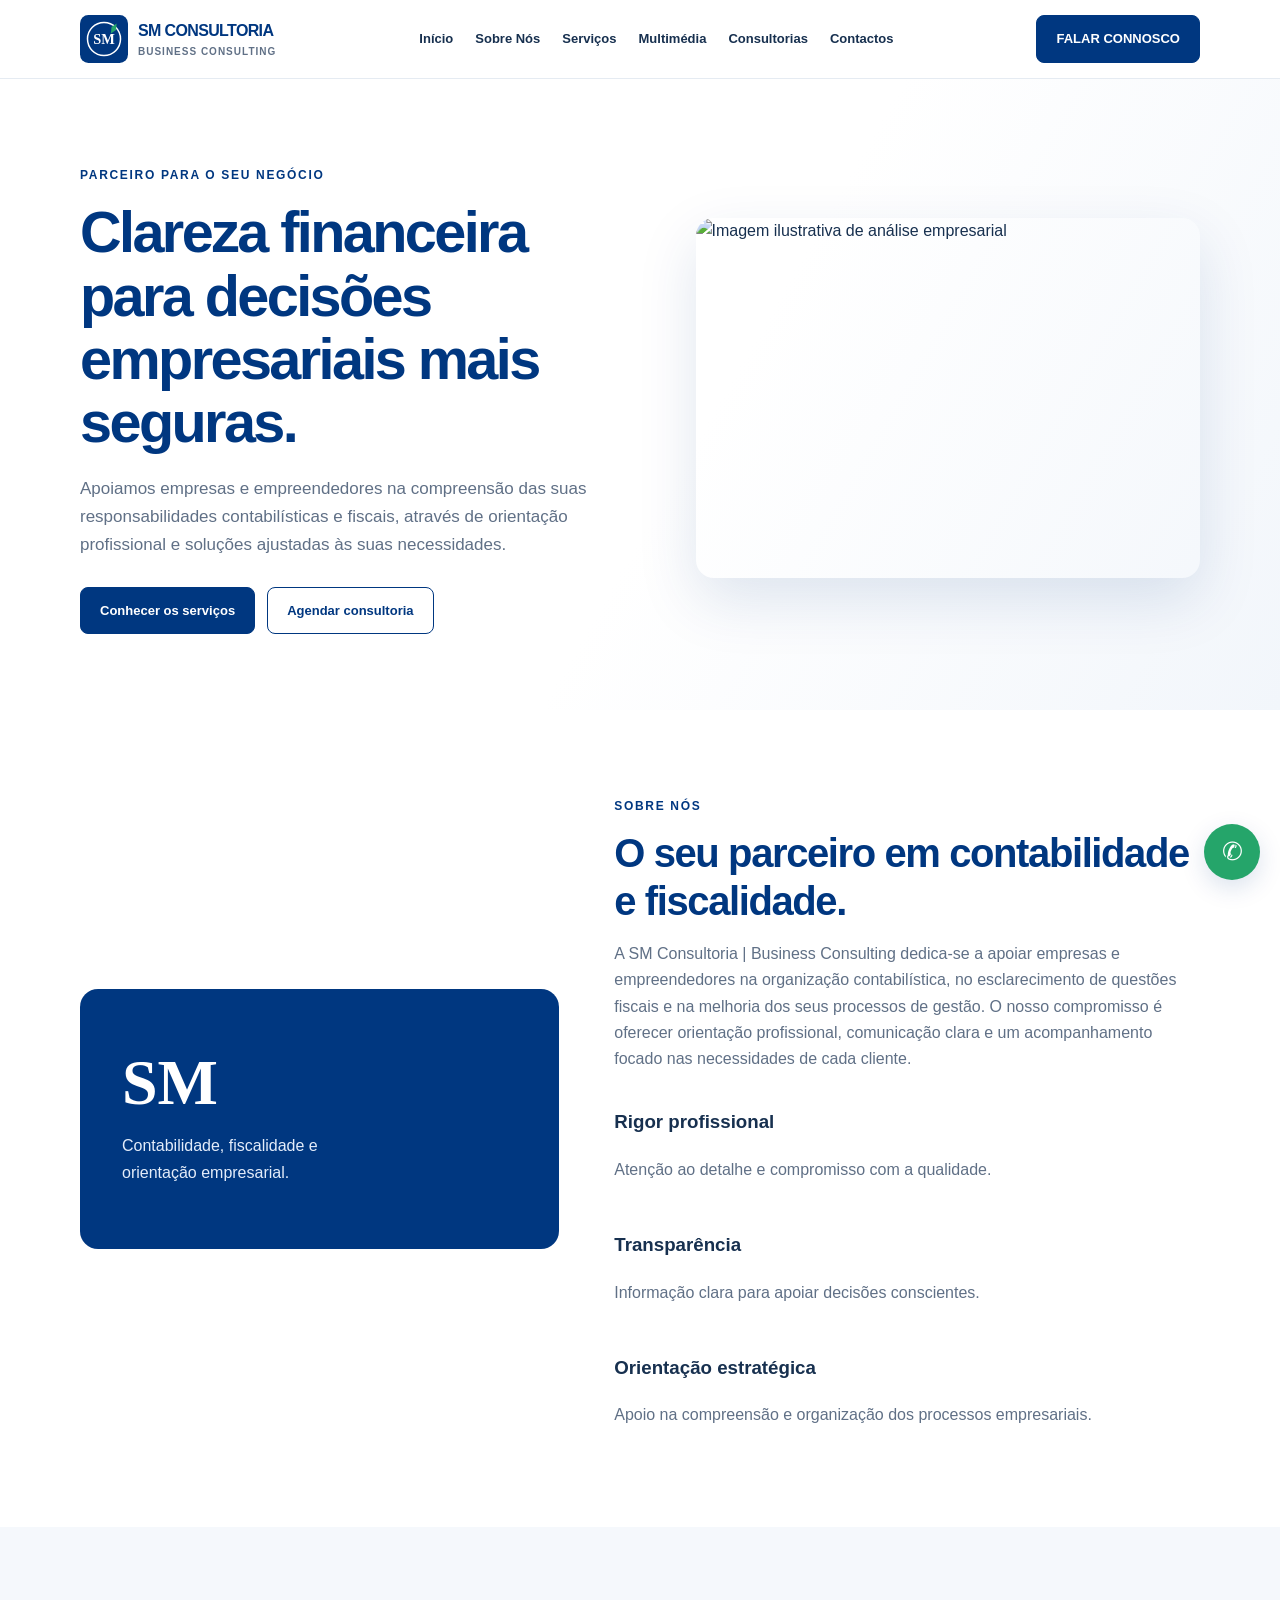
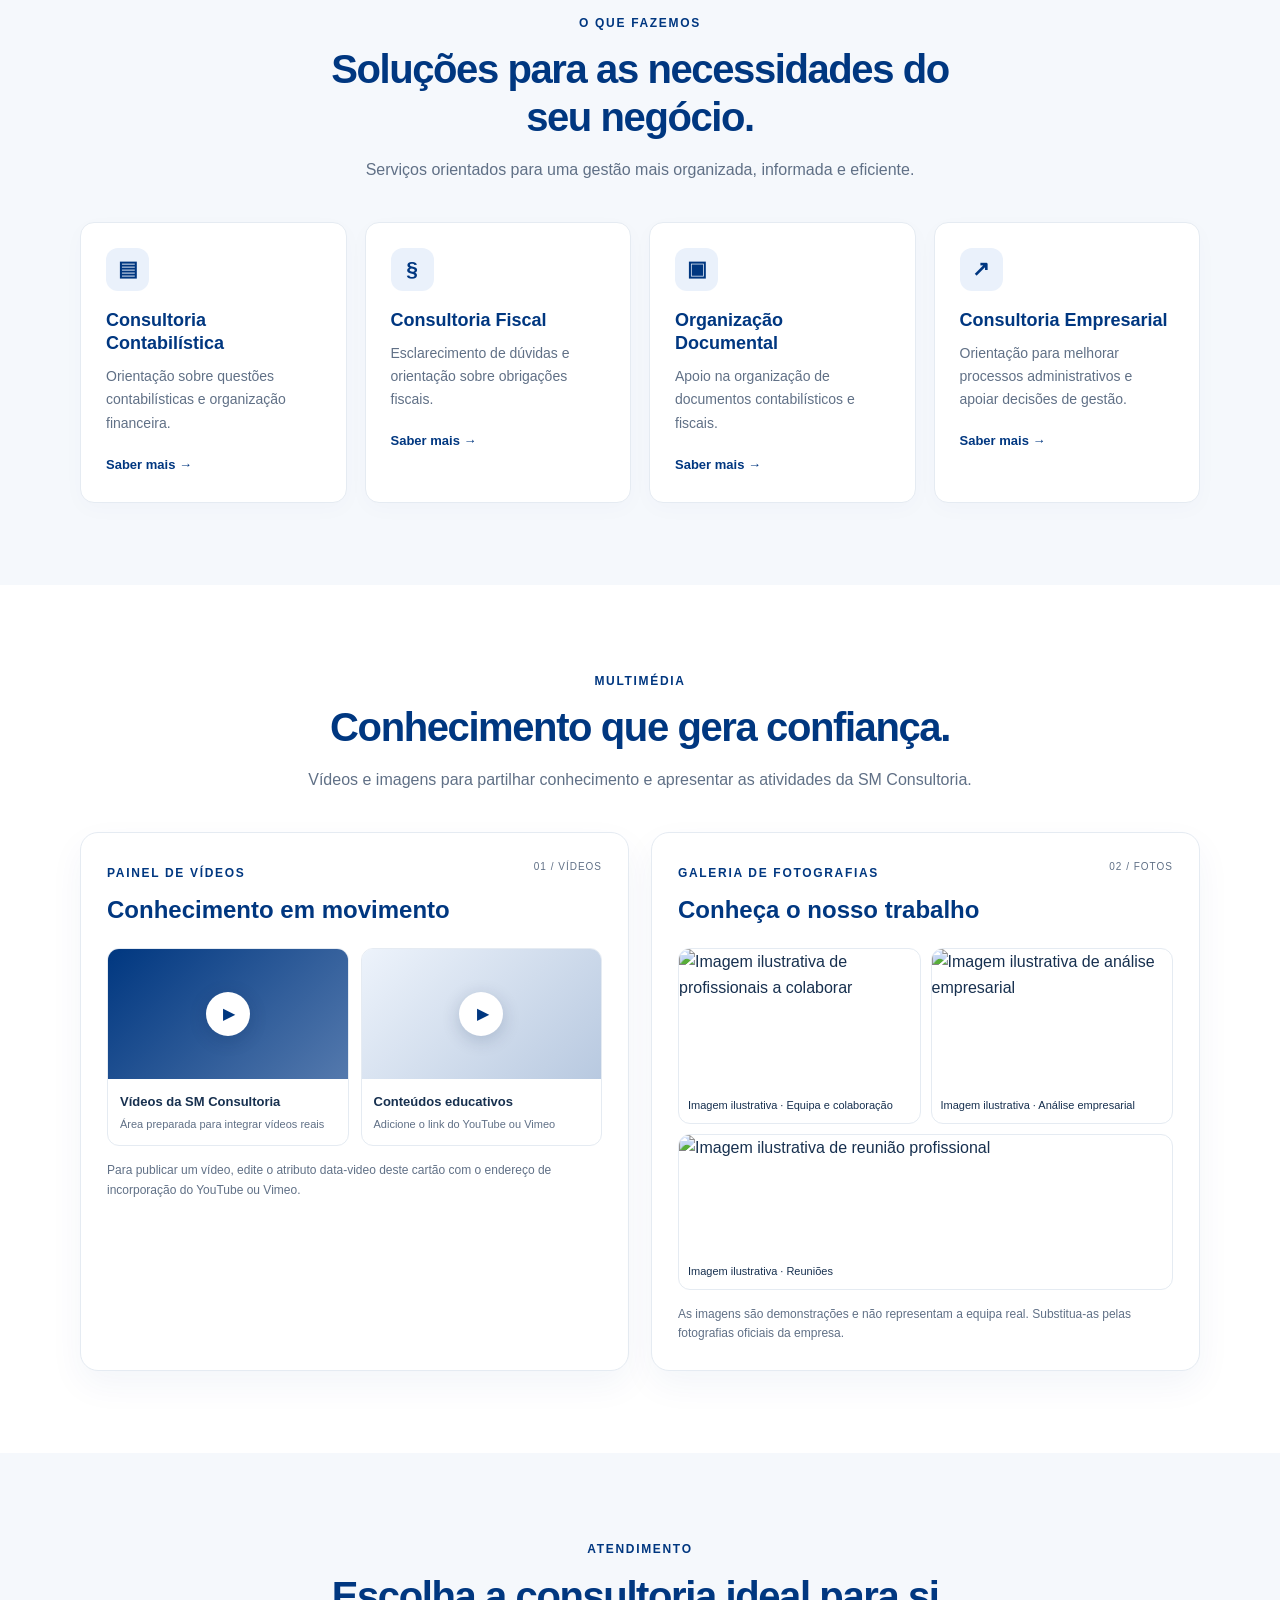
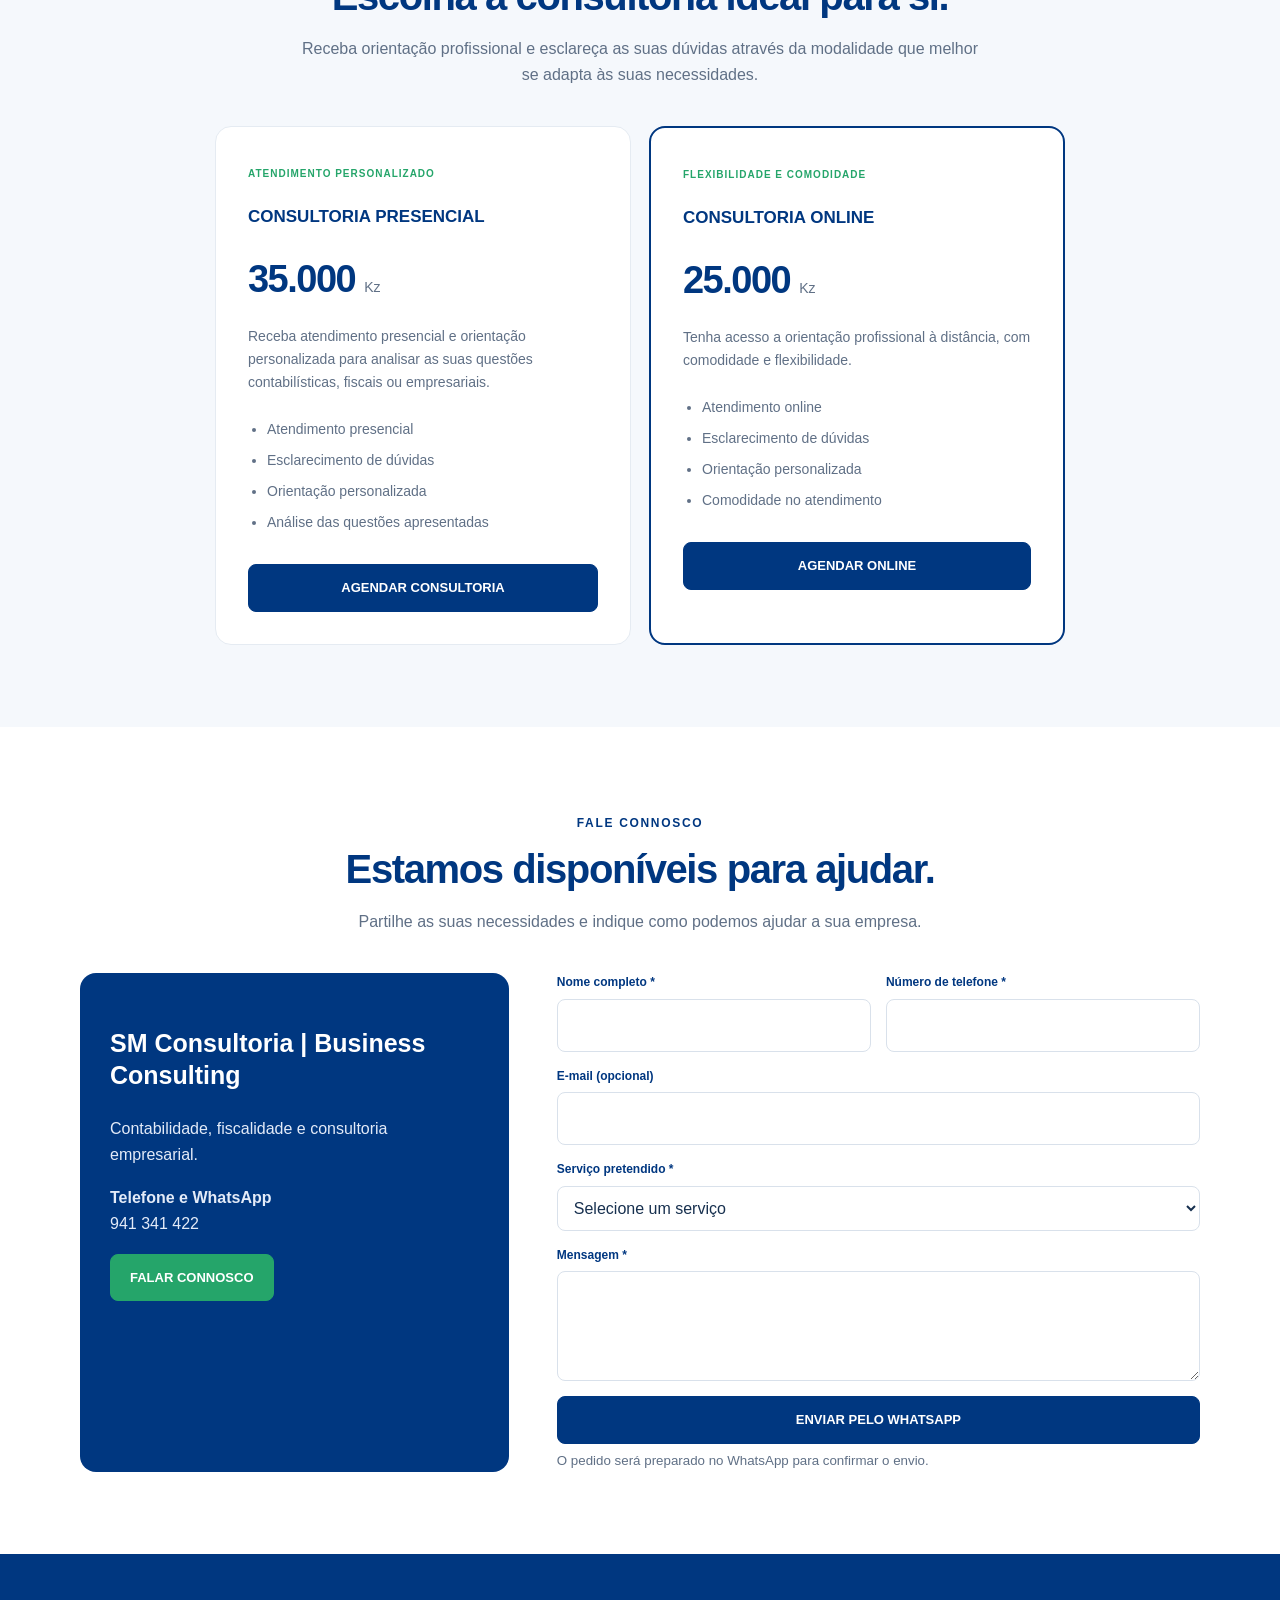
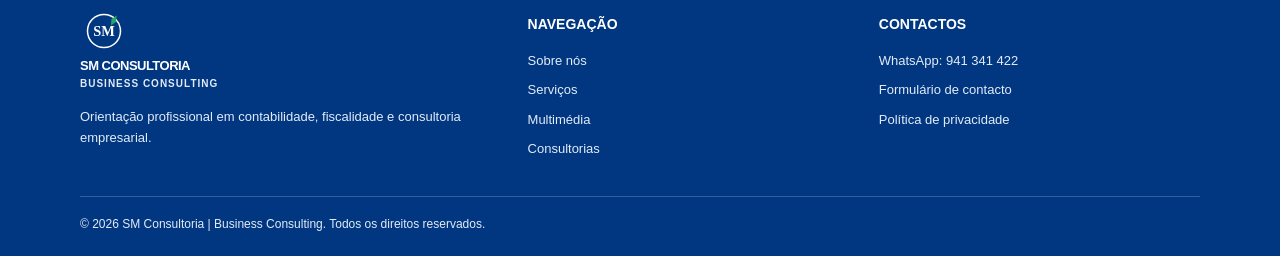
==== commit 630eb6e1: "Use official SM Consultoria SVG brand asset" ====
--- a/teste-1/index.html
+++ b/teste-1/index.html
@@ -5,13 +5,13 @@
 <meta name="theme-color" content="#003780"><meta name="description" content="SM Consultoria | Business Consulting — contabilidade, fiscalidade e consultoria empresarial em Angola.">
 <title>SM Consultoria | Business Consulting</title>
 <style>
-:root{--blue:#003780;--green:#25a56a;--white:#fff;--ink:#17304f;--muted:#607086;--line:#e5ebf2;--soft:#f5f8fc}*{box-sizing:border-box}html{scroll-behavior:smooth;scroll-padding-top:88px}body{margin:0;color:var(--ink);font-family:Inter,Manrope,Arial,sans-serif;line-height:1.65}img{max-width:100%;display:block}a{color:inherit;text-decoration:none}button,input,select,textarea{font:inherit}.wrap{width:min(1120px,calc(100% - 40px));margin:auto}.header{position:sticky;top:0;z-index:20;background:#fff;border-bottom:1px solid var(--line)}.nav{min-height:78px;display:flex;align-items:center;justify-content:space-between;gap:20px}.brand{display:flex;align-items:center;gap:10px;color:var(--blue);font-weight:800;letter-spacing:-.04em}.brandmark{width:48px;height:48px;border:3px solid var(--blue);border-radius:50%;display:grid;place-items:center;font:800 21px Georgia,serif;position:relative}.brandmark:after{content:"";position:absolute;width:17px;height:5px;background:var(--green);right:-2px;top:8px;transform:rotate(-35deg);border-radius:5px}.brand small{display:block;font-size:10px;letter-spacing:.1em;color:var(--muted);font-weight:600}.links{display:flex;align-items:center;gap:22px;font-size:13px;font-weight:650}.links a:hover{color:var(--blue)}.btn{display:inline-flex;align-items:center;justify-content:center;gap:8px;border:1px solid var(--blue);background:var(--blue);color:#fff;padding:12px 19px;border-radius:8px;font-size:13px;font-weight:750;cursor:pointer;transition:transform .2s,box-shadow .2s}.btn:hover{transform:translateY(-2px);box-shadow:0 8px 20px #00378020}.btn.outline{background:#fff;color:var(--blue)}.menu{display:none;border:0;background:#fff;color:var(--blue);font-size:26px}.hero{padding:82px 0 76px;background:linear-gradient(120deg,#fff 55%,#f2f6fb)}.hero-grid{display:grid;grid-template-columns:1.05fr .95fr;gap:58px;align-items:center}.eyebrow{color:var(--blue);font-size:12px;font-weight:800;letter-spacing:.14em;text-transform:uppercase}.hero h1{font-size:clamp(36px,4.5vw,58px);line-height:1.1;letter-spacing:-.045em;color:var(--blue);margin:14px 0 20px}.lead{font-size:17px;color:var(--muted);max-width:570px}.actions{display:flex;flex-wrap:wrap;gap:12px;margin-top:28px}.hero-photo{border-radius:18px;overflow:hidden;min-height:360px;box-shadow:0 22px 60px #00378020}.hero-photo img{width:100%;height:100%;min-height:360px;object-fit:cover;object-position:center}.section{padding:82px 0}.section.soft{background:var(--soft)}.section-head{max-width:680px;margin:0 auto 38px;text-align:center}.section h2{font-size:clamp(28px,3.4vw,40px);line-height:1.2;color:var(--blue);letter-spacing:-.035em;margin:10px 0 14px}.section-head p,.intro{color:var(--muted)}.grid3,.grid4,.pricing{display:grid;gap:18px}.grid3{grid-template-columns:repeat(3,minmax(0,1fr))}.grid4{grid-template-columns:repeat(4,minmax(0,1fr))}.card{background:#fff;border:1px solid var(--line);border-radius:14px;padding:25px;box-shadow:0 6px 22px #00378006;transition:transform .2s,box-shadow .2s}.card:hover{transform:translateY(-4px);box-shadow:0 15px 35px #00378012}.icon{width:43px;height:43px;border-radius:12px;background:#eaf1fb;color:var(--blue);display:grid;place-items:center;font-size:21px;font-weight:800;margin-bottom:18px}.card h3{color:var(--blue);font-size:18px;line-height:1.3;margin:0 0 10px}.card p{font-size:14px;color:var(--muted);margin:0 0 16px}.textlink{font-size:13px;font-weight:800;color:var(--blue)}.about-grid{display:grid;grid-template-columns:.9fr 1.1fr;gap:55px;align-items:center}.about-mark{background:var(--blue);color:#fff;border-radius:18px;padding:42px;min-height:260px;display:flex;flex-direction:column;justify-content:center}.about-mark strong{font:700 clamp(40px,5vw,64px) Georgia,serif;line-height:1}.about-mark span{margin-top:18px;max-width:250px;color:#e4edfa}.pricing{grid-template-columns:repeat(2,minmax(0,1fr));max-width:850px;margin:auto}.price-card{padding:32px;border:1px solid var(--line);border-radius:16px;background:#fff;position:relative}.price-card.featured{border:2px solid var(--blue)}.price-card h3{color:var(--blue);font-size:17px}.price{font-size:38px;letter-spacing:-.04em;color:var(--blue);font-weight:850;margin:14px 0}.price span{font-size:14px;letter-spacing:0;color:var(--muted);font-weight:500}.price-card p,.price-card li{font-size:14px;color:var(--muted)}.price-card ul{padding-left:19px;margin:20px 0 26px}.price-card li{padding:4px 0}.badge{font-size:10px;letter-spacing:.1em;color:var(--green);font-weight:800}.media-grid{display:grid;grid-template-columns:repeat(3,minmax(0,1fr));gap:18px}.media-tile{border:1px solid var(--line);border-radius:12px;overflow:hidden;background:#fff}.media-tile img{width:100%;aspect-ratio:4/3;object-fit:cover}.media-tile div{padding:15px;font-weight:750;color:var(--blue);font-size:14px}.video-placeholder{aspect-ratio:16/9;background:var(--blue);color:#fff;display:grid;place-items:center;font-size:36px}.contact-grid{display:grid;grid-template-columns:.8fr 1.2fr;gap:48px}.contact-box{background:var(--blue);border-radius:16px;color:#fff;padding:30px}.contact-box h3{font-size:25px;line-height:1.25}.contact-box p{color:#e3ebf8}.form{display:grid;grid-template-columns:1fr 1fr;gap:15px}.field{display:flex;flex-direction:column;gap:6px}.field.full{grid-column:1/-1}.field label{font-size:12px;font-weight:750;color:var(--blue)}.field input,.field select,.field textarea{width:100%;border:1px solid #d9e1eb;border-radius:8px;padding:12px;background:#fff;color:var(--ink);min-width:0}.field textarea{min-height:110px;resize:vertical}.footer{background:var(--blue);color:#fff;padding:45px 0 22px}.footer-grid{display:grid;grid-template-columns:1.3fr 1fr 1fr;gap:30px}.footer p,.footer a{font-size:13px;color:#e3ebf8}.footer h3{font-size:14px}.footer a{display:block;margin:8px 0}.copyright{border-top:1px solid #ffffff35;margin-top:28px;padding-top:18px;font-size:12px;color:#e3ebf8}.whatsapp{position:fixed;right:20px;bottom:20px;z-index:30;background:var(--green);color:#fff;width:56px;height:56px;border-radius:50%;display:grid;place-items:center;font-size:25px;box-shadow:0 8px 24px #00378025}.reveal{opacity:0;transform:translateY(16px);transition:opacity .6s,transform .6s}.reveal.visible{opacity:1;transform:none}:focus-visible{outline:3px solid var(--green);outline-offset:3px}@media(prefers-reduced-motion:reduce){html{scroll-behavior:auto}*,*:before,*:after{animation:none!important;transition:none!important}.reveal{opacity:1;transform:none}}@media(max-width:900px){.links{gap:12px}.links a{font-size:12px}.nav>.btn{display:none}.hero-grid{gap:30px}.grid4{grid-template-columns:repeat(2,minmax(0,1fr))}.about-grid{gap:30px}}@media(max-width:700px){.wrap{width:min(100% - 32px,560px)}.nav{min-height:70px}.menu{display:block}.links{display:none;position:absolute;top:69px;left:0;right:0;background:#fff;padding:18px 22px 24px;border-bottom:1px solid var(--line);box-shadow:0 12px 20px #00378010;flex-direction:column;align-items:stretch;gap:0}.links.open{display:flex}.links a{padding:12px 0;font-size:14px}.links .mobile-cta{display:block;background:var(--blue);color:#fff;text-align:center;border-radius:8px;margin-top:10px;padding:12px}.hero{padding:52px 0}.hero-grid,.about-grid,.contact-grid{grid-template-columns:1fr}.hero-grid{gap:28px}.hero h1{font-size:clamp(34px,10vw,46px)}.lead{font-size:15px}.hero-photo,.hero-photo img{min-height:250px}.section{padding:62px 0}.grid3,.grid4,.pricing,.media-grid{grid-template-columns:1fr}.card{padding:22px}.about-mark{min-height:220px}.price-card{padding:25px}.contact-grid{gap:25px}.form{grid-template-columns:1fr}.field.full{grid-column:auto}.footer-grid{grid-template-columns:1fr;gap:18px}.whatsapp{right:14px;bottom:14px;width:52px;height:52px}.actions .btn{flex:1 1 100%}}@media(min-width:701px){.links .mobile-cta{display:none}}
+:root{--blue:#003780;--green:#25a56a;--white:#fff;--ink:#17304f;--muted:#607086;--line:#e5ebf2;--soft:#f5f8fc}*{box-sizing:border-box}html{scroll-behavior:smooth;scroll-padding-top:88px}body{margin:0;color:var(--ink);font-family:Inter,Manrope,Arial,sans-serif;line-height:1.65}img{max-width:100%;display:block}a{color:inherit;text-decoration:none}button,input,select,textarea{font:inherit}.wrap{width:min(1120px,calc(100% - 40px));margin:auto}.header{position:sticky;top:0;z-index:20;background:#fff;border-bottom:1px solid var(--line)}.nav{min-height:78px;display:flex;align-items:center;justify-content:space-between;gap:20px}.brand{display:flex;align-items:center;gap:10px;color:var(--blue);font-weight:800;letter-spacing:-.04em}.brand-logo{width:48px;height:48px;object-fit:contain;flex:0 0 48px}.brand small{display:block;font-size:10px;letter-spacing:.1em;color:var(--muted);font-weight:600}.links{display:flex;align-items:center;gap:22px;font-size:13px;font-weight:650}.links a:hover{color:var(--blue)}.btn{display:inline-flex;align-items:center;justify-content:center;gap:8px;border:1px solid var(--blue);background:var(--blue);color:#fff;padding:12px 19px;border-radius:8px;font-size:13px;font-weight:750;cursor:pointer;transition:transform .2s,box-shadow .2s}.btn:hover{transform:translateY(-2px);box-shadow:0 8px 20px #00378020}.btn.outline{background:#fff;color:var(--blue)}.menu{display:none;border:0;background:#fff;color:var(--blue);font-size:26px}.hero{padding:82px 0 76px;background:linear-gradient(120deg,#fff 55%,#f2f6fb)}.hero-grid{display:grid;grid-template-columns:1.05fr .95fr;gap:58px;align-items:center}.eyebrow{color:var(--blue);font-size:12px;font-weight:800;letter-spacing:.14em;text-transform:uppercase}.hero h1{font-size:clamp(36px,4.5vw,58px);line-height:1.1;letter-spacing:-.045em;color:var(--blue);margin:14px 0 20px}.lead{font-size:17px;color:var(--muted);max-width:570px}.actions{display:flex;flex-wrap:wrap;gap:12px;margin-top:28px}.hero-photo{border-radius:18px;overflow:hidden;min-height:360px;box-shadow:0 22px 60px #00378020}.hero-photo img{width:100%;height:100%;min-height:360px;object-fit:cover;object-position:center}.section{padding:82px 0}.section.soft{background:var(--soft)}.section-head{max-width:680px;margin:0 auto 38px;text-align:center}.section h2{font-size:clamp(28px,3.4vw,40px);line-height:1.2;color:var(--blue);letter-spacing:-.035em;margin:10px 0 14px}.section-head p,.intro{color:var(--muted)}.grid3,.grid4,.pricing{display:grid;gap:18px}.grid3{grid-template-columns:repeat(3,minmax(0,1fr))}.grid4{grid-template-columns:repeat(4,minmax(0,1fr))}.card{background:#fff;border:1px solid var(--line);border-radius:14px;padding:25px;box-shadow:0 6px 22px #00378006;transition:transform .2s,box-shadow .2s}.card:hover{transform:translateY(-4px);box-shadow:0 15px 35px #00378012}.icon{width:43px;height:43px;border-radius:12px;background:#eaf1fb;color:var(--blue);display:grid;place-items:center;font-size:21px;font-weight:800;margin-bottom:18px}.card h3{color:var(--blue);font-size:18px;line-height:1.3;margin:0 0 10px}.card p{font-size:14px;color:var(--muted);margin:0 0 16px}.textlink{font-size:13px;font-weight:800;color:var(--blue)}.about-grid{display:grid;grid-template-columns:.9fr 1.1fr;gap:55px;align-items:center}.about-mark{background:var(--blue);color:#fff;border-radius:18px;padding:42px;min-height:260px;display:flex;flex-direction:column;justify-content:center}.about-mark strong{font:700 clamp(40px,5vw,64px) Georgia,serif;line-height:1}.about-mark span{margin-top:18px;max-width:250px;color:#e4edfa}.pricing{grid-template-columns:repeat(2,minmax(0,1fr));max-width:850px;margin:auto}.price-card{padding:32px;border:1px solid var(--line);border-radius:16px;background:#fff;position:relative}.price-card.featured{border:2px solid var(--blue)}.price-card h3{color:var(--blue);font-size:17px}.price{font-size:38px;letter-spacing:-.04em;color:var(--blue);font-weight:850;margin:14px 0}.price span{font-size:14px;letter-spacing:0;color:var(--muted);font-weight:500}.price-card p,.price-card li{font-size:14px;color:var(--muted)}.price-card ul{padding-left:19px;margin:20px 0 26px}.price-card li{padding:4px 0}.badge{font-size:10px;letter-spacing:.1em;color:var(--green);font-weight:800}.media-grid{display:grid;grid-template-columns:repeat(3,minmax(0,1fr));gap:18px}.media-tile{border:1px solid var(--line);border-radius:12px;overflow:hidden;background:#fff}.media-tile img{width:100%;aspect-ratio:4/3;object-fit:cover}.media-tile div{padding:15px;font-weight:750;color:var(--blue);font-size:14px}.video-placeholder{aspect-ratio:16/9;background:var(--blue);color:#fff;display:grid;place-items:center;font-size:36px}.contact-grid{display:grid;grid-template-columns:.8fr 1.2fr;gap:48px}.contact-box{background:var(--blue);border-radius:16px;color:#fff;padding:30px}.contact-box h3{font-size:25px;line-height:1.25}.contact-box p{color:#e3ebf8}.form{display:grid;grid-template-columns:1fr 1fr;gap:15px}.field{display:flex;flex-direction:column;gap:6px}.field.full{grid-column:1/-1}.field label{font-size:12px;font-weight:750;color:var(--blue)}.field input,.field select,.field textarea{width:100%;border:1px solid #d9e1eb;border-radius:8px;padding:12px;background:#fff;color:var(--ink);min-width:0}.field textarea{min-height:110px;resize:vertical}.footer{background:var(--blue);color:#fff;padding:45px 0 22px}.footer-grid{display:grid;grid-template-columns:1.3fr 1fr 1fr;gap:30px}.footer p,.footer a{font-size:13px;color:#e3ebf8}.footer h3{font-size:14px}.footer a{display:block;margin:8px 0}.copyright{border-top:1px solid #ffffff35;margin-top:28px;padding-top:18px;font-size:12px;color:#e3ebf8}.whatsapp{position:fixed;right:20px;bottom:20px;z-index:30;background:var(--green);color:#fff;width:56px;height:56px;border-radius:50%;display:grid;place-items:center;font-size:25px;box-shadow:0 8px 24px #00378025}.reveal{opacity:0;transform:translateY(16px);transition:opacity .6s,transform .6s}.reveal.visible{opacity:1;transform:none}:focus-visible{outline:3px solid var(--green);outline-offset:3px}@media(prefers-reduced-motion:reduce){html{scroll-behavior:auto}*,*:before,*:after{animation:none!important;transition:none!important}.reveal{opacity:1;transform:none}}@media(max-width:900px){.links{gap:12px}.links a{font-size:12px}.nav>.btn{display:none}.hero-grid{gap:30px}.grid4{grid-template-columns:repeat(2,minmax(0,1fr))}.about-grid{gap:30px}}@media(max-width:700px){.wrap{width:min(100% - 32px,560px)}.nav{min-height:70px}.menu{display:block}.links{display:none;position:absolute;top:69px;left:0;right:0;background:#fff;padding:18px 22px 24px;border-bottom:1px solid var(--line);box-shadow:0 12px 20px #00378010;flex-direction:column;align-items:stretch;gap:0}.links.open{display:flex}.links a{padding:12px 0;font-size:14px}.links .mobile-cta{display:block;background:var(--blue);color:#fff;text-align:center;border-radius:8px;margin-top:10px;padding:12px}.hero{padding:52px 0}.hero-grid,.about-grid,.contact-grid{grid-template-columns:1fr}.hero-grid{gap:28px}.hero h1{font-size:clamp(34px,10vw,46px)}.lead{font-size:15px}.hero-photo,.hero-photo img{min-height:250px}.section{padding:62px 0}.grid3,.grid4,.pricing,.media-grid{grid-template-columns:1fr}.card{padding:22px}.about-mark{min-height:220px}.price-card{padding:25px}.contact-grid{gap:25px}.form{grid-template-columns:1fr}.field.full{grid-column:auto}.footer-grid{grid-template-columns:1fr;gap:18px}.whatsapp{right:14px;bottom:14px;width:52px;height:52px}.actions .btn{flex:1 1 100%}}@media(min-width:701px){.links .mobile-cta{display:none}}
 
 .media-columns{display:grid;grid-template-columns:1fr 1fr;gap:22px;margin-top:30px}.media-box{min-width:0;border:1px solid #e5ebf2;border-radius:18px;padding:clamp(16px,2.5vw,26px);background:#fff;box-shadow:0 14px 35px rgba(0,55,128,.05)}.media-title{display:flex;justify-content:space-between;align-items:flex-start;gap:12px;margin-bottom:18px}.media-title h3{margin:5px 0 0;font-size:clamp(18px,2vw,24px);color:#003780}.media-number{font-size:10px;letter-spacing:.1em;color:#607086;white-space:nowrap}.video-list{display:grid;grid-template-columns:1fr 1fr;gap:12px}.video-card,.photo-card{min-width:0;text-align:left;padding:0;border:1px solid #e5ebf2;border-radius:12px;overflow:hidden;background:#fff;color:#17304f;cursor:pointer;transition:transform .25s ease,box-shadow .25s ease}.video-card:hover,.photo-card:hover{transform:translateY(-3px);box-shadow:0 12px 26px rgba(0,55,128,.12)}.video-thumb{min-height:130px;display:grid;place-items:center;background:linear-gradient(135deg,#003780,#5479ad)}.video-thumb-two{background:linear-gradient(135deg,#edf3fb,#b8c9e0)}.play-button{width:44px;height:44px;display:grid;place-items:center;border-radius:50%;background:#fff;color:#003780;padding-left:3px;box-shadow:0 4px 18px #001f4d30}.video-caption{display:grid;gap:4px;padding:12px}.video-caption strong{font-size:13px}.video-caption small{font-size:11px;color:#607086;line-height:1.5}.content-note{font-size:12px;color:#607086;margin:15px 0 0;overflow-wrap:anywhere}.photo-gallery{display:grid;grid-template-columns:repeat(2,minmax(0,1fr));gap:10px}.photo-card img{width:100%;height:140px;object-fit:cover}.photo-card span{display:block;padding:9px;font-size:11px;line-height:1.45}.photo-card:last-child{grid-column:1/-1}.photo-card:last-child img{height:120px}.media-modal{position:fixed;inset:0;z-index:1000;display:none;align-items:center;justify-content:center;padding:18px;background:rgba(0,22,55,.86)}.media-modal.open{display:flex}.media-dialog{position:relative;width:min(900px,100%);max-height:90vh;background:#fff;border-radius:16px;overflow:auto;padding:16px}.media-close{position:absolute;top:10px;right:10px;z-index:2;width:42px;height:42px;border:0;border-radius:50%;background:#003780;color:#fff;font-size:25px;cursor:pointer}.media-dialog h3{padding-right:45px;color:#003780}.media-dialog img{max-height:72vh;width:100%;object-fit:contain}.media-dialog iframe{display:block;width:100%;aspect-ratio:16/9;border:0;border-radius:10px}.media-empty{padding:28px;background:#f5f8fc;border-radius:10px;color:#17304f}@media(max-width:800px){.media-columns{grid-template-columns:1fr}}@media(max-width:480px){.video-list{grid-template-columns:1fr}.video-thumb{min-height:150px}.photo-gallery{grid-template-columns:1fr 1fr}.photo-card img{height:110px}.photo-card span{font-size:10px}.media-title{display:block}.media-number{display:block;margin-top:8px}.media-modal{padding:8px}.media-dialog{padding:12px}}@media(prefers-reduced-motion:reduce){*,*::before,*::after{scroll-behavior:auto!important;animation-duration:.01ms!important;animation-iteration-count:1!important;transition-duration:.01ms!important}}
 </style>
 </head>
 <body>
-<header class="header"><div class="wrap nav"><a class="brand" href="#inicio" aria-label="SM Consultoria, início"><span class="brandmark">SM</span><span>SM CONSULTORIA<small>BUSINESS CONSULTING</small></span></a><button class="menu" aria-label="Abrir menu" aria-expanded="false" id="menuBtn">☰</button><nav class="links" id="navLinks"><a href="#inicio">Início</a><a href="#sobre">Sobre Nós</a><a href="#servicos">Serviços</a><a href="#multimedia">Multimédia</a><a href="#consultorias">Consultorias</a><a href="#contactos">Contactos</a><a class="mobile-cta" href="https://wa.me/244941341422">FALAR CONNOSCO</a></nav><a class="btn" href="https://wa.me/244941341422?text=Ol%C3%A1%2C%20SM%20Consultoria.%20Gostaria%20de%20obter%20mais%20informa%C3%A7%C3%B5es.">FALAR CONNOSCO</a></div></header>
+<header class="header"><div class="wrap nav"><a class="brand" href="#inicio" aria-label="SM Consultoria, início"><img class="brand-logo" src="assets/sm-logo.svg" alt=""><span>SM CONSULTORIA<small>BUSINESS CONSULTING</small></span></a><button class="menu" aria-label="Abrir menu" aria-expanded="false" id="menuBtn">☰</button><nav class="links" id="navLinks"><a href="#inicio">Início</a><a href="#sobre">Sobre Nós</a><a href="#servicos">Serviços</a><a href="#multimedia">Multimédia</a><a href="#consultorias">Consultorias</a><a href="#contactos">Contactos</a><a class="mobile-cta" href="https://wa.me/244941341422">FALAR CONNOSCO</a></nav><a class="btn" href="https://wa.me/244941341422?text=Ol%C3%A1%2C%20SM%20Consultoria.%20Gostaria%20de%20obter%20mais%20informa%C3%A7%C3%B5es.">FALAR CONNOSCO</a></div></header>
 <main>
 <section class="hero" id="inicio"><div class="wrap hero-grid"><div class="reveal"><span class="eyebrow">Parceiro para o seu negócio</span><h1>Clareza financeira para decisões empresariais mais seguras.</h1><p class="lead">Apoiamos empresas e empreendedores na compreensão das suas responsabilidades contabilísticas e fiscais, através de orientação profissional e soluções ajustadas às suas necessidades.</p><div class="actions"><a class="btn" href="#servicos">Conhecer os serviços</a><a class="btn outline" href="#consultorias">Agendar consultoria</a></div></div><div class="hero-photo reveal"><img src="https://images.unsplash.com/photo-1454165804606-c3d57bc86b40?auto=format&fit=crop&w=1200&q=85" alt="Imagem ilustrativa de análise empresarial"></div></div></section>
 <section class="section" id="sobre"><div class="wrap about-grid"><div class="about-mark reveal"><strong>SM</strong><span>Contabilidade, fiscalidade e orientação empresarial.</span></div><div class="reveal"><span class="eyebrow">Sobre nós</span><h2>O seu parceiro em contabilidade e fiscalidade.</h2><p class="intro">A SM Consultoria | Business Consulting dedica-se a apoiar empresas e empreendedores na organização contabilística, no esclarecimento de questões fiscais e na melhoria dos seus processos de gestão. O nosso compromisso é oferecer orientação profissional, comunicação clara e um acompanhamento focado nas necessidades de cada cliente.</p><div class="grid3" style="grid-template-columns:1fr;gap:12px"><div><h3>Rigor profissional</h3><p class="intro">Atenção ao detalhe e compromisso com a qualidade.</p></div><div><h3>Transparência</h3><p class="intro">Informação clara para apoiar decisões conscientes.</p></div><div><h3>Orientação estratégica</h3><p class="intro">Apoio na compreensão e organização dos processos empresariais.</p></div></div></div></div></section>
@@ -23,7 +23,7 @@
 <div class="media-box reveal"><div class="media-title"><div><span class="eyebrow">GALERIA DE FOTOGRAFIAS</span><h3>Conheça o nosso trabalho</h3></div><span class="media-number">02 / FOTOS</span></div><div class="photo-gallery" id="photoGallery"><button type="button" class="photo-card" data-image="https://images.unsplash.com/photo-1521737711867-e3b97375f902?auto=format&fit=crop&w=1400&q=85" data-title="Equipa em colaboração"><img loading="lazy" src="https://images.unsplash.com/photo-1521737711867-e3b97375f902?auto=format&fit=crop&w=700&q=75" alt="Imagem ilustrativa de profissionais a colaborar"><span>Imagem ilustrativa · Equipa e colaboração</span></button><button type="button" class="photo-card" data-image="https://images.unsplash.com/photo-1454165804606-c3d57bc86b40?auto=format&fit=crop&w=1400&q=85" data-title="Análise e planeamento"><img loading="lazy" src="https://images.unsplash.com/photo-1454165804606-c3d57bc86b40?auto=format&fit=crop&w=700&q=75" alt="Imagem ilustrativa de análise empresarial"><span>Imagem ilustrativa · Análise empresarial</span></button><button type="button" class="photo-card" data-image="https://images.unsplash.com/photo-1552664730-d307ca884978?auto=format&fit=crop&w=1400&q=85" data-title="Reuniões profissionais"><img loading="lazy" src="https://images.unsplash.com/photo-1552664730-d307ca884978?auto=format&fit=crop&w=700&q=75" alt="Imagem ilustrativa de reunião profissional"><span>Imagem ilustrativa · Reuniões</span></button></div><p class="content-note">As imagens são demonstrações e não representam a equipa real. Substitua-as pelas fotografias oficiais da empresa.</p></div></div></div></section>
 <section class="section soft" id="consultorias"><div class="wrap"><div class="section-head reveal"><span class="eyebrow">Atendimento</span><h2>Escolha a consultoria ideal para si.</h2><p>Receba orientação profissional e esclareça as suas dúvidas através da modalidade que melhor se adapta às suas necessidades.</p></div><div class="pricing"><article class="price-card reveal"><span class="badge">ATENDIMENTO PERSONALIZADO</span><h3>CONSULTORIA PRESENCIAL</h3><div class="price">35.000 <span>Kz</span></div><p>Receba atendimento presencial e orientação personalizada para analisar as suas questões contabilísticas, fiscais ou empresariais.</p><ul><li>Atendimento presencial</li><li>Esclarecimento de dúvidas</li><li>Orientação personalizada</li><li>Análise das questões apresentadas</li></ul><a class="btn" style="width:100%" href="https://wa.me/244941341422?text=Ol%C3%A1%2C%20quero%20agendar%20uma%20consultoria%20presencial%20de%2035.000%20Kz.">AGENDAR CONSULTORIA</a></article><article class="price-card featured reveal"><span class="badge">FLEXIBILIDADE E COMODIDADE</span><h3>CONSULTORIA ONLINE</h3><div class="price">25.000 <span>Kz</span></div><p>Tenha acesso a orientação profissional à distância, com comodidade e flexibilidade.</p><ul><li>Atendimento online</li><li>Esclarecimento de dúvidas</li><li>Orientação personalizada</li><li>Comodidade no atendimento</li></ul><a class="btn" style="width:100%" href="https://wa.me/244941341422?text=Ol%C3%A1%2C%20quero%20agendar%20uma%20consultoria%20online%20de%2025.000%20Kz.">AGENDAR ONLINE</a></article></div></div></section>
 <section class="section" id="contactos"><div class="wrap"><div class="section-head reveal"><span class="eyebrow">Fale connosco</span><h2>Estamos disponíveis para ajudar.</h2><p>Partilhe as suas necessidades e indique como podemos ajudar a sua empresa.</p></div><div class="contact-grid"><div class="contact-box reveal"><h3>SM Consultoria | Business Consulting</h3><p>Contabilidade, fiscalidade e consultoria empresarial.</p><p><strong>Telefone e WhatsApp</strong><br>941 341 422</p><a class="btn" style="background:#25a56a;border-color:#25a56a" href="https://wa.me/244941341422">FALAR CONNOSCO</a></div><form class="form reveal" id="contactForm"><div class="field"><label for="name">Nome completo *</label><input id="name" name="name" autocomplete="name" required></div><div class="field"><label for="phone">Número de telefone *</label><input id="phone" name="phone" type="tel" autocomplete="tel" required></div><div class="field full"><label for="email">E-mail (opcional)</label><input id="email" name="email" type="email" autocomplete="email"></div><div class="field full"><label for="service">Serviço pretendido *</label><select id="service" name="service" required><option value="">Selecione um serviço</option><option>Consultoria Contabilística</option><option>Consultoria Fiscal</option><option>Organização Documental</option><option>Consultoria Empresarial</option><option>Consultoria Presencial</option><option>Consultoria Online</option></select></div><div class="field full"><label for="message">Mensagem *</label><textarea id="message" name="message" required></textarea></div><div class="field full"><button class="btn" type="submit">ENVIAR PELO WHATSAPP</button><small style="color:#607086">O pedido será preparado no WhatsApp para confirmar o envio.</small></div></form></div></div></section>
-</main><footer class="footer"><div class="wrap"><div class="footer-grid"><div><a class="brand" href="#inicio" style="color:#fff"><span class="brandmark" style="border-color:#fff;color:#fff">SM</span><span style="color:#fff">SM CONSULTORIA<small style="color:#e3ebf8">BUSINESS CONSULTING</small></span></a><p>Orientação profissional em contabilidade, fiscalidade e consultoria empresarial.</p></div><div><h3>NAVEGAÇÃO</h3><a href="#sobre">Sobre nós</a><a href="#servicos">Serviços</a><a href="#multimedia">Multimédia</a><a href="#consultorias">Consultorias</a></div><div><h3>CONTACTOS</h3><a href="https://wa.me/244941341422">WhatsApp: 941 341 422</a><a href="#contactos">Formulário de contacto</a><a href="privacy.html">Política de privacidade</a></div></div><div class="copyright">© <span id="year"></span> SM Consultoria | Business Consulting. Todos os direitos reservados.</div></div></footer><a class="whatsapp" href="https://wa.me/244941341422?text=Ol%C3%A1%2C%20SM%20Consultoria!" aria-label="Contactar pelo WhatsApp">✆</a>
+</main><footer class="footer"><div class="wrap"><div class="footer-grid"><div><a class="brand" href="#inicio" style="color:#fff"><img class="brand-logo" src="assets/sm-logo.svg" alt=""><span style="color:#fff">SM CONSULTORIA<small style="color:#e3ebf8">BUSINESS CONSULTING</small></span></a><p>Orientação profissional em contabilidade, fiscalidade e consultoria empresarial.</p></div><div><h3>NAVEGAÇÃO</h3><a href="#sobre">Sobre nós</a><a href="#servicos">Serviços</a><a href="#multimedia">Multimédia</a><a href="#consultorias">Consultorias</a></div><div><h3>CONTACTOS</h3><a href="https://wa.me/244941341422">WhatsApp: 941 341 422</a><a href="#contactos">Formulário de contacto</a><a href="privacy.html">Política de privacidade</a></div></div><div class="copyright">© <span id="year"></span> SM Consultoria | Business Consulting. Todos os direitos reservados.</div></div></footer><a class="whatsapp" href="https://wa.me/244941341422?text=Ol%C3%A1%2C%20SM%20Consultoria!" aria-label="Contactar pelo WhatsApp">✆</a>
 <div class="media-modal" id="mediaModal" role="dialog" aria-modal="true" aria-label="Visualizador multimédia"><div class="media-dialog"><button class="media-close" id="mediaClose" type="button" aria-label="Fechar visualizador">×</button><h3 id="mediaModalTitle">Multimédia</h3><div id="mediaModalContent"></div></div></div>
 <script>
 const menuBtn=document.getElementById('menuBtn'),navLinks=document.getElementById('navLinks');menuBtn.addEventListener('click',()=>{const open=navLinks.classList.toggle('open');menuBtn.setAttribute('aria-expanded',String(open));menuBtn.setAttribute('aria-label',open?'Fechar menu':'Abrir menu');menuBtn.textContent=open?'×':'☰'});navLinks.querySelectorAll('a').forEach(a=>a.addEventListener('click',()=>{navLinks.classList.remove('open');menuBtn.setAttribute('aria-expanded','false');menuBtn.textContent='☰'}));document.getElementById('year').textContent=new Date().getFullYear();document.getElementById('contactForm').addEventListener('submit',e=>{e.preventDefault();const f=new FormData(e.currentTarget);const body=['Olá, SM Consultoria! Gostaria de entrar em contacto.','Nome: '+f.get('name'),'Telefone: '+f.get('phone'),'E-mail: '+(f.get('email')||'Não indicado'),'Serviço: '+f.get('service'),'Mensagem: '+f.get('message')].join('\n');window.open('https://wa.me/244941341422?text='+encodeURIComponent(body),'_blank','noopener,noreferrer')});const observer=new IntersectionObserver(entries=>entries.forEach(entry=>{if(entry.isIntersecting){entry.target.classList.add('visible');observer.unobserve(entry.target)}}),{threshold:.12});document.querySelectorAll('.reveal').forEach(el=>observer.observe(el));
